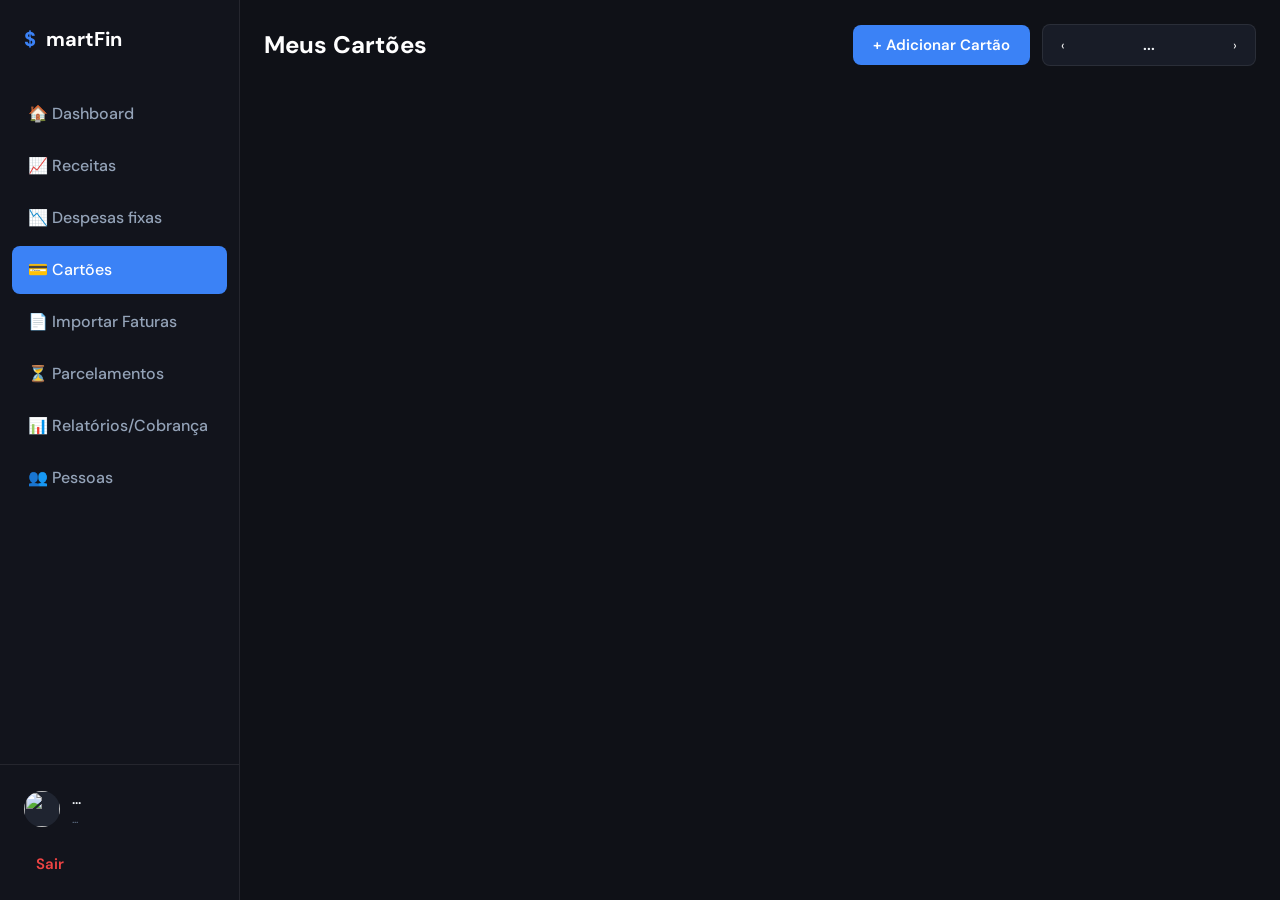
==== cartoes.html @ 21380785 "feat: sistema SmartFinanças v1.0 - deploy inicial" ====
<!DOCTYPE html>
<html lang="pt-BR">
<head>
    <meta charset="UTF-8">
    <meta name="viewport" content="width=device-width, initial-scale=1.0">
    <title>Cartões | Finanças Pessoais</title>
    <link rel="stylesheet" href="css/style.css">
</head>
<body>
    <div class="app-container">
        <!-- Sidebar -->
        <aside class="sidebar" id="sidebar">
            <div class="sidebar-logo"><span style="color:var(--primary)">$</span>martFin</div>
            <nav class="sidebar-nav">
                <a href="dashboard.html" class="nav-item">🏠 Dashboard</a>
                <a href="receitas.html" class="nav-item">📈 Receitas</a>
                <a href="despesas.html" class="nav-item">📉 Despesas fixas</a>
                <a href="cartoes.html" class="nav-item active">💳 Cartões</a>
                <a href="faturas.html" class="nav-item">📄 Importar Faturas</a>
                <a href="parcelamentos.html" class="nav-item">⏳ Parcelamentos</a>
                <a href="relatorios.html" class="nav-item">📊 Relatórios/Cobrança</a>
                <a href="pessoas.html" class="nav-item">👥 Pessoas</a>
            </nav>
            <div class="sidebar-footer">
                <div class="user-profile">
                    <img id="userPhoto" src="" class="user-avatar" alt="">
                    <div class="user-info">
                        <div class="user-name" id="userName">...</div>
                        <div class="user-email" id="userEmail">...</div>
                    </div>
                </div>
                <button class="btn btn-logout" onclick="logout()">Sair</button>
            </div>
        </aside>
        
        <div id="sidebarOverlay"></div>

        <!-- Main Content -->
        <main class="main-content">
            <header class="page-header">
                <div class="page-title">
                    <button id="hamburger" class="btn btn-ghost">☰</button>
                    <h1>Meus Cartões</h1>
                </div>
                <div style="display:flex; gap:12px; align-items:center;">
                    <button class="btn btn-primary" onclick="abrirNovoCartao()">+ Adicionar Cartão</button>
                    <div class="month-selector">
                        <button class="month-nav" id="prevMonth">‹</button>
                        <span id="monthDisplay">...</span>
                        <button class="month-nav" id="nextMonth">›</button>
                    </div>
                </div>
            </header>

            <div class="stats-grid" id="containerCartoes">
                <!-- JS popula aqui -->
            </div>

            <!-- Modal Editar Cartão -->
            <div class="modal-wrapper" id="modalEditarCartao">
                <div class="modal-overlay"></div>
                <div class="modal-box">
                    <form id="formEditarCartao">
                        <input type="hidden" id="edit-cartao-id">
                        <div class="modal-header">
                            <h3 class="modal-title" id="modalCartaoTitulo">Editar Detalhes do Cartão</h3>
                        </div>
                        <div class="modal-body">
                            <div class="fl-group">
                                <input type="text" id="edit-cartao-nome" required>
                                <label>Nome do Cartão</label>
                            </div>
                            <div style="display:grid; grid-template-columns: 1fr 1fr; gap:16px;">
                                <div class="fl-group">
                                    <input type="number" id="edit-cartao-fechamento" min="1" max="31" required>
                                    <label>Dia Fechamento</label>
                                </div>
                                <div class="fl-group">
                                    <input type="number" id="edit-cartao-vencimento" min="1" max="31" required>
                                    <label>Dia Vencimento</label>
                                </div>
                            </div>
                            <div class="fl-group">
                                <input type="text" id="edit-cartao-limite" placeholder="0,00">
                                <label>Limite Total (R$)</label>
                            </div>
                            <div class="fl-group">
                                <input type="color" id="edit-cartao-cor" style="height:50px; padding:4px">
                                <label>Cor de Identificação</label>
                            </div>
                        </div>
                        <div class="modal-footer">
                            <button type="button" class="btn btn-ghost" onclick="fecharModal('modalEditarCartao')">Cancelar</button>
                            <button type="submit" class="btn btn-primary">Salvar Alterações</button>
                        </div>
                    </form>
                </div>
            </div>
        </main>
    </div>

    <!-- UI Components -->
    <div id="loadingOverlay"><div class="spinner"></div></div>
    <div id="toastContainer"></div>

    <!-- Firebase SDK Compat -->
    <script src="https://www.gstatic.com/firebasejs/9.22.0/firebase-app-compat.js"></script>
    <script src="https://www.gstatic.com/firebasejs/9.22.0/firebase-auth-compat.js"></script>
    <script src="https://www.gstatic.com/firebasejs/9.22.0/firebase-firestore-compat.js"></script>
    <script src="https://www.gstatic.com/firebasejs/9.22.0/firebase-analytics-compat.js"></script>

    <!-- App Scripts -->
    <script src="js/firebase-config.js"></script>
    <script src="js/auth.js"></script>
    <script src="js/app.js"></script>

    <script>
        verificarAuth(async (user) => {
            inicializarAvatar(user);
            inicializarSeletorMes(mes => carregarCartoes(mes));
            
            document.getElementById('formEditarCartao').addEventListener('submit', salvarCartao);

            await carregarCartoes(mesSelecionado);
        });

        async function carregarCartoes(mes) {
            mostrarLoading(true);
            const container = document.getElementById('containerCartoes');
            
            try {
                // 1. Buscar cartões
                const snapCartoes = await colecaoUsuario('cartoes').orderBy('nome').get();
                
                // 2. Buscar faturas do mês selecionado
                const snapFaturas = await colecaoUsuario('faturas').where('mes', '==', mes).get();
                const faturas = Object.fromEntries(
                    snapFaturas.docs.map(d => [d.data().cartao_id, d.data()])
                );

                container.innerHTML = '';

                if (snapCartoes.empty) {
                    container.innerHTML = '<p class="empty-state">Nenhum cartão cadastrado. Recarregue para inicializar os padrões.</p>';
                    return;
                }

                snapCartoes.forEach(doc => {
                    const c = doc.data();
                    const f = faturas[doc.id] || { total: 0, status: 'aberta' };
                    const pctLimite = c.limite > 0 ? (f.total / c.limite) * 100 : 0;

                    container.innerHTML += `
                        <div class="card" style="border-left: 6px solid ${c.cor}">
                            <div class="flex-between mb-4">
                                <h3 style="color:${c.cor}">${c.nome}</h3>
                                <button class="btn btn-sm btn-ghost" onclick="abrirEdicaoCartao('${doc.id}', ${JSON.stringify(c).replace(/"/g, '&quot;')})">✎ Editar</button>
                            </div>
                            <div class="stat-label">Fatura ${formatarMes(mes)}</div>
                            <div class="stat-value valor-negativo mb-4">${formatarMoeda(f.total)}</div>
                            
                            <div class="row-mid flex-between small text-muted mb-2">
                                <span>Fechamento: dia ${c.dia_fechamento}</span>
                                <span>Vencimento: dia ${c.dia_vencimento}</span>
                            </div>

                            ${c.limite > 0 ? `
                                <div class="progresso-container" style="height:4px; margin-bottom:8px">
                                    <div class="barra-progresso" style="width:${Math.min(pctLimite, 100)}%; background:${pctLimite > 90 ? 'var(--danger)' : 'var(--primary)'}"></div>
                                </div>
                                <div class="flex-between small text-muted">
                                    <span>Limite usado: ${pctLimite.toFixed(1)}%</span>
                                    <span>Total: ${formatarMoeda(c.limite)}</span>
                                </div>
                            ` : `
                                <div class="small text-muted" style="text-align:center; padding-top:8px">Limite não definido</div>
                            `}
                        </div>
                    `;
                });

            } catch (err) {
                console.error('[Cartões] Erro:', err);
                mostrarToast('Erro ao carregar cartões.', 'erro');
            } finally {
                mostrarLoading(false);
            }
        }

        function abrirNovoCartao() {
            document.getElementById('edit-cartao-id').value = '';
            document.getElementById('edit-cartao-nome').value = '';
            document.getElementById('edit-cartao-fechamento').value = '1';
            document.getElementById('edit-cartao-vencimento').value = '10';
            document.getElementById('edit-cartao-limite').value = '0';
            document.getElementById('edit-cartao-cor').value = '#3b82f6';
            
            document.getElementById('modalCartaoTitulo').textContent = 'Novo Cartão de Crédito';
            abrirModal('modalEditarCartao');
            inicializarFloatLabels();
        }

        function abrirEdicaoCartao(id, dados) {
            document.getElementById('edit-cartao-id').value = id;
            document.getElementById('edit-cartao-nome').value = dados.nome;
            document.getElementById('edit-cartao-fechamento').value = dados.dia_fechamento;
            document.getElementById('edit-cartao-vencimento').value = dados.dia_vencimento;
            document.getElementById('edit-cartao-limite').value = dados.limite || 0;
            document.getElementById('edit-cartao-cor').value = dados.cor || '#3b82f6';
            
            document.getElementById('modalCartaoTitulo').textContent = 'Editar Detalhes do Cartão';
            abrirModal('modalEditarCartao');
            inicializarFloatLabels(); // Re-sincroniza labels
        }

        async function salvarCartao(e) {
            e.preventDefault();
            const id = document.getElementById('edit-cartao-id').value;
            const nome = document.getElementById('edit-cartao-nome').value.trim();
            const fech = parseInt(document.getElementById('edit-cartao-fechamento').value);
            const venc = parseInt(document.getElementById('edit-cartao-vencimento').value);
            const limite = parseFloat(document.getElementById('edit-cartao-limite').value.toString().replace(',', '.')) || 0;
            const cor = document.getElementById('edit-cartao-cor').value;

            if (!nome) {
                mostrarToast('O nome do cartão é obrigatório.', 'aviso');
                return;
            }

            mostrarLoading(true);
            try {
                const dados = {
                    nome,
                    dia_fechamento: fech,
                    dia_vencimento: venc,
                    limite,
                    cor,
                    atualizado_em: firebase.firestore.FieldValue.serverTimestamp()
                };

                if (id) {
                    await colecaoUsuario('cartoes').doc(id).update(dados);
                    mostrarToast('Cartão atualizado!', 'sucesso');
                } else {
                    dados.criado_em = firebase.firestore.FieldValue.serverTimestamp();
                    await colecaoUsuario('cartoes').add(dados);
                    mostrarToast('Novo cartão adicionado!', 'sucesso');
                }
                
                fecharModal('modalEditarCartao');
                await carregarCartoes(mesSelecionado);
            } catch (err) {
                console.error('[Cartões] Erro ao salvar:', err);
                mostrarToast('Erro ao salvar no Firestore.', 'erro');
            } finally {
                mostrarLoading(false);
            }
        }
    </script>
</body>
</html>
---- css/style.css ----
/* ============================================================
   SISTEMA DE DESIGN — FINANÇAS PESSOAIS
   Baseado em: Dark Mode elegante, DM Sans e DM Mono
   ============================================================ */

@import url('https://fonts.googleapis.com/css2?family=DM+Mono:wght@400;500&family=DM+Sans:wght@400;500;700&display=swap');

:root {
    /* Paleta de Cores */
    --bg-base: #0f1117;
    --bg-card: #181c27;
    --bg-sidebar: #12141c;
    --bg-input: #1f2430;
    
    --primary: #3b82f6;
    --primary-hover: #2563eb;
    --secondary: #64748b;
    
    --success: #22c55e;
    --danger: #ef4444;
    --warning: #f59e0b;
    --info: #3b82f6;
    
    --white: #ffffff;
    --text-primary: #f1f5f9;
    --text-secondary: #94a3b8;
    --text-muted: #64748b;
    
    --border: rgba(255, 255, 255, 0.08);
    --radius-lg: 12px;
    --radius-md: 8px;
    --shadow: 0 4px 6px -1px rgba(0, 0, 0, 0.1), 0 2px 4px -1px rgba(0, 0, 0, 0.06);
    
    /* Tipografia */
    --font-ui: 'DM Sans', sans-serif;
    --font-mono: 'DM Mono', monospace;
}

/* Reset & Base */
* {
    margin: 0;
    padding: 0;
    box-sizing: border-box;
}

body {
    font-family: var(--font-ui);
    background-color: var(--bg-base);
    color: var(--text-primary);
    line-height: 1.5;
    -webkit-font-smoothing: antialiased;
    overflow-x: hidden;
}

a { text-decoration: none; color: inherit; }
button { font-family: inherit; cursor: pointer; border: none; background: none; }
input, select, textarea { font-family: inherit; outline: none; }

/* Scrollbar */
::-webkit-scrollbar { width: 6px; height: 6px; }
::-webkit-scrollbar-track { background: var(--bg-base); }
::-webkit-scrollbar-thumb { background: var(--border); border-radius: 10px; }
::-webkit-scrollbar-thumb:hover { background: var(--text-muted); }

/* Layout Estrutural */
.app-container {
    display: flex;
    min-height: 100vh;
}

/* Sidebar */
.sidebar {
    width: 240px;
    background-color: var(--bg-sidebar);
    border-right: 1px solid var(--border);
    display: flex;
    flex-direction: column;
    position: fixed;
    height: 100vh;
    z-index: 1000;
    transition: transform 0.3s ease;
}

.sidebar-logo {
    padding: 24px;
    font-size: 1.25rem;
    font-weight: 700;
    color: var(--white);
    display: flex;
    align-items: center;
    gap: 10px;
}

.sidebar-nav {
    flex: 1;
    padding: 12px;
}

.nav-item {
    display: flex;
    align-items: center;
    gap: 12px;
    padding: 12px 16px;
    color: var(--text-secondary);
    border-radius: var(--radius-md);
    margin-bottom: 4px;
    transition: all 0.2s;
    font-weight: 500;
}

.nav-item:hover {
    background-color: rgba(255, 255, 255, 0.05);
    color: var(--white);
}

.nav-item.active {
    background-color: var(--primary);
    color: var(--white);
}

.sidebar-footer {
    padding: 16px;
    border-top: 1px solid var(--border);
}

.user-profile {
    display: flex;
    align-items: center;
    gap: 12px;
    padding: 8px;
    border-radius: var(--radius-md);
}

.user-avatar {
    width: 36px;
    height: 36px;
    border-radius: 50%;
    background-color: var(--bg-input);
    object-fit: cover;
}

.user-info {
    flex: 1;
    overflow: hidden;
}

.user-name {
    font-size: 0.875rem;
    font-weight: 600;
    white-space: nowrap;
    overflow: hidden;
    text-overflow: ellipsis;
}

.user-email {
    font-size: 0.75rem;
    color: var(--text-muted);
}

.btn-logout {
    color: var(--danger);
    font-size: 0.75rem;
    margin-top: 8px;
    display: flex;
    align-items: center;
    gap: 4px;
    padding: 4px 8px;
}

/* Main Content */
.main-content {
    flex: 1;
    margin-left: 240px;
    padding: 24px;
    max-width: 1200px;
    width: 100%;
}

header.page-header {
    display: flex;
    justify-content: space-between;
    align-items: center;
    margin-bottom: 32px;
}

.page-title h1 {
    font-size: 1.5rem;
    font-weight: 700;
    color: var(--white);
}

/* Month Selector */
.month-selector {
    display: flex;
    align-items: center;
    background-color: var(--bg-card);
    border-radius: var(--radius-md);
    padding: 4px;
    border: 1px solid var(--border);
}

.month-nav {
    width: 32px;
    height: 32px;
    display: flex;
    align-items: center;
    justify-content: center;
    color: var(--white);
    border-radius: 6px;
    transition: background 0.2s;
}

.month-nav:hover { background-color: rgba(255, 255, 255, 0.05); }

#monthDisplay {
    padding: 0 16px;
    font-weight: 600;
    min-width: 140px;
    text-align: center;
}

/* Dashboard Cards */
.stats-grid {
    display: grid;
    grid-template-columns: repeat(auto-fit, minmax(280px, 1fr));
    gap: 20px;
    margin-bottom: 32px;
}

.card {
    background-color: var(--bg-card);
    border-radius: var(--radius-lg);
    padding: 24px;
    border: 1px solid var(--border);
    transition: transform 0.2s, background-color 0.2s;
}

.stat-label {
    font-size: 0.875rem;
    color: var(--text-secondary);
    margin-bottom: 8px;
}

.stat-value {
    font-size: 1.75rem;
    font-weight: 700;
    font-family: var(--font-mono);
}

.valor-positivo { color: var(--success); }
.valor-negativo { color: var(--danger); }
.valor-neutro { color: var(--white); }

/* Buttons */
.btn {
    display: inline-flex;
    align-items: center;
    justify-content: center;
    gap: 8px;
    padding: 10px 20px;
    border-radius: var(--radius-md);
    font-weight: 600;
    transition: all 0.2s;
    font-size: 0.9375rem;
}

.btn-primary { background-color: var(--primary); color: var(--white); }
.btn-primary:hover { background-color: var(--primary-hover); }

.btn-danger { background-color: var(--danger); color: var(--white); }
.btn-danger:hover { opacity: 0.9; }

.btn-ghost { color: var(--text-secondary); }
.btn-ghost:hover { background-color: rgba(255, 255, 255, 0.05); color: var(--white); }

.btn-outline { border: 1px solid var(--border); color: var(--white); }
.btn-outline:hover { background-color: rgba(255, 255, 255, 0.05); }

.btn-sm { padding: 6px 12px; font-size: 0.8125rem; }

/* FAB */
.fab {
    position: fixed;
    bottom: 32px;
    right: 32px;
    width: 56px;
    height: 56px;
    border-radius: 50%;
    background-color: var(--primary);
    color: var(--white);
    box-shadow: 0 4px 12px rgba(59, 130, 246, 0.4);
    display: flex;
    align-items: center;
    justify-content: center;
    font-size: 24px;
    z-index: 900;
    border: none;
    transition: transform 0.2s;
}

.fab:hover { transform: scale(1.1); }

/* Forms & Float Labels */
.form-group { margin-bottom: 20px; }

.fl-group {
    position: relative;
    margin-bottom: 20px;
}

.fl-group label {
    position: absolute;
    top: 14px;
    left: 16px;
    color: var(--text-muted);
    font-size: 1rem;
    transition: all 0.2s ease;
    pointer-events: none;
}

.fl-group input, .fl-group select, .fl-group textarea {
    width: 100%;
    padding: 14px 16px;
    background-color: var(--bg-input);
    border: 1px solid var(--border);
    border-radius: var(--radius-md);
    color: var(--text-primary);
    font-size: 1rem;
}

.fl-group label.floating {
    top: -10px;
    left: 12px;
    font-size: 0.75rem;
    font-weight: 700;
    background-color: var(--bg-card);
    padding: 0 6px;
    color: var(--primary);
}

.form-control {
    width: 100%;
    padding: 10px 14px;
    background-color: var(--bg-input);
    border: 1px solid var(--border);
    border-radius: var(--radius-md);
    color: var(--text-primary);
}

/* Modals */
.modal-wrapper {
    position: fixed;
    top: 0;
    left: 0;
    width: 100%;
    height: 100%;
    display: none;
    align-items: center;
    justify-content: center;
    z-index: 2000;
    padding: 20px;
}

.modal-open { display: flex; }

.modal-overlay {
    position: absolute;
    width: 100%;
    height: 100%;
    background-color: rgba(0, 0, 0, 0.75);
    backdrop-filter: blur(4px);
}

.modal-box {
    position: relative;
    background-color: var(--bg-card);
    width: 100%;
    max-width: 500px;
    border-radius: var(--radius-lg);
    box-shadow: var(--shadow);
    display: flex;
    flex-direction: column;
    max-height: 90vh;
}

.modal-sm { max-width: 400px; }
.modal-lg { max-width: 800px; }

.modal-header {
    padding: 20px;
    border-bottom: 1px solid var(--border);
}

.modal-body {
    padding: 20px;
    overflow-y: auto;
}

.modal-footer {
    padding: 20px;
    border-top: 1px solid var(--border);
    display: flex;
    justify-content: flex-end;
    gap: 12px;
}

/* Tables */
.table-wrap { overflow-x: auto; }

.table {
    width: 100%;
    border-collapse: collapse;
}

.table th {
    text-align: left;
    padding: 12px 16px;
    font-size: 0.75rem;
    text-transform: uppercase;
    color: var(--text-muted);
    border-bottom: 1px solid var(--border);
}

.table td {
    padding: 16px;
    border-bottom: 1px solid var(--border);
}

.table tr:hover { background-color: rgba(255, 255, 255, 0.02); }

.mono { font-family: var(--font-mono); font-weight: 500; }

/* Badges */
.badge {
    display: inline-block;
    padding: 2px 8px;
    border-radius: 4px;
    font-size: 0.75rem;
    font-weight: 600;
    color: white;
}

.badge-success { background-color: var(--success); }
.badge-danger { background-color: var(--danger); }
.badge-warning { background-color: var(--warning); color: #000; }
.badge-info { background-color: var(--info); }

/* Toasts */
#toastContainer {
    position: fixed;
    bottom: 24px;
    right: 24px;
    z-index: 3000;
    display: flex;
    flex-direction: column;
    gap: 12px;
}

.toast {
    background-color: var(--bg-card);
    color: var(--text-primary);
    padding: 12px 16px;
    border-radius: var(--radius-md);
    border: 1px solid var(--border);
    display: flex;
    align-items: center;
    gap: 12px;
    min-width: 280px;
    box-shadow: var(--shadow);
    transform: translateX(120%);
    transition: transform 0.3s cubic-bezier(0.68, -0.55, 0.265, 1.55);
}

.toast-visible { transform: translateX(0); }

.toast-suceso { border-left: 4px solid var(--success); }
.toast-erro { border-left: 4px solid var(--danger); }
.toast-aviso { border-left: 4px solid var(--warning); }

.toast-icon { font-size: 1.25rem; }
.toast-msg { flex: 1; font-size: 0.875rem; }
.toast-close { color: var(--text-muted); padding: 4px; }

/* Loading */
#loadingOverlay {
    position: fixed;
    top: 0;
    left: 0;
    width: 100%;
    height: 100%;
    background-color: rgba(15, 17, 23, 0.8);
    backdrop-filter: blur(4px);
    display: none;
    align-items: center;
    justify-content: center;
    z-index: 9999;
}

.spinner {
    width: 40px;
    height: 40px;
    border: 3px solid rgba(59, 130, 246, 0.2);
    border-top-color: var(--primary);
    border-radius: 50%;
    animation: spin 0.8s linear infinite;
}

@keyframes spin { to { transform: rotate(360deg); } }

/* PDF Import Specifics */
.drop-zone {
    border: 2px dashed var(--border);
    border-radius: var(--radius-lg);
    padding: 40px;
    text-align: center;
    cursor: pointer;
    transition: all 0.2s;
    background-color: rgba(255, 255, 255, 0.02);
}

.drop-zone:hover, .drop-zone.dragover {
    border-color: var(--primary);
    background-color: rgba(59, 130, 246, 0.05);
}

.progresso-container {
    margin-top: 20px;
    background-color: var(--bg-input);
    border-radius: 10px;
    height: 8px;
    overflow: hidden;
}

.barra-progresso {
    height: 100%;
    background-color: var(--primary);
    width: 0%;
    transition: width 0.3s;
}

.revisao-header {
    display: flex;
    justify-content: space-between;
    align-items: center;
    margin-bottom: 20px;
}

/* Gráfico */
.chart-container {
    background-color: var(--bg-card);
    border-radius: var(--radius-lg);
    padding: 24px;
    margin-bottom: 32px;
    border: 1px solid var(--border);
}

canvas { width: 100% !important; height: auto !important; }

/* Login Page */
.login-container {
    display: flex;
    align-items: center;
    justify-content: center;
    height: 100vh;
    padding: 20px;
}

.login-card {
    background-color: var(--bg-card);
    padding: 40px;
    border-radius: 20px;
    text-align: center;
    max-width: 400px;
    width: 100%;
    border: 1px solid var(--border);
}

.login-logo {
    font-size: 2.5rem;
    font-weight: 800;
    margin-bottom: 12px;
}

.login-desc {
    color: var(--text-secondary);
    margin-bottom: 40px;
}

.btn-google {
    background-color: white;
    color: #000;
    width: 100%;
    padding: 14px;
    border-radius: var(--radius-md);
    font-weight: 600;
    display: flex;
    align-items: center;
    justify-content: center;
    gap: 12px;
}

/* Mobile responsive */
#hamburger { display: none; }
#sidebarOverlay { display: none; }

@media (max-width: 768px) {
    .sidebar { transform: translateX(-100%); }
    .sidebar-open { transform: translateX(0); }
    
    .main-content { margin-left: 0; padding: 16px; }
    
    #hamburger {
        display: block;
        font-size: 1.5rem;
        color: var(--white);
    }
    
    #sidebarOverlay {
        display: block;
        position: fixed;
        top: 0; left: 0; width: 100%; height: 100%;
        background: rgba(0,0,0,0.5);
        z-index: 998;
        opacity: 0;
        visibility: hidden;
        transition: 0.3s;
    }
    
    #sidebarOverlay.visible { opacity: 1; visibility: visible; }
    
    .stats-grid { grid-template-columns: 1fr; }
    
    .page-header { flex-direction: column; align-items: flex-start; gap: 16px; }
    .month-selector { width: 100%; justify-content: space-between; }
}

/* Custom Utilities */
.text-muted { color: var(--text-muted); }
.small { font-size: 0.75rem; }
.mb-0 { margin-bottom: 0; }
.mt-4 { margin-top: 1rem; }
.flex-between { display: flex; justify-content: space-between; align-items: center; }
.empty-state { text-align: center; padding: 40px; color: var(--text-muted); }
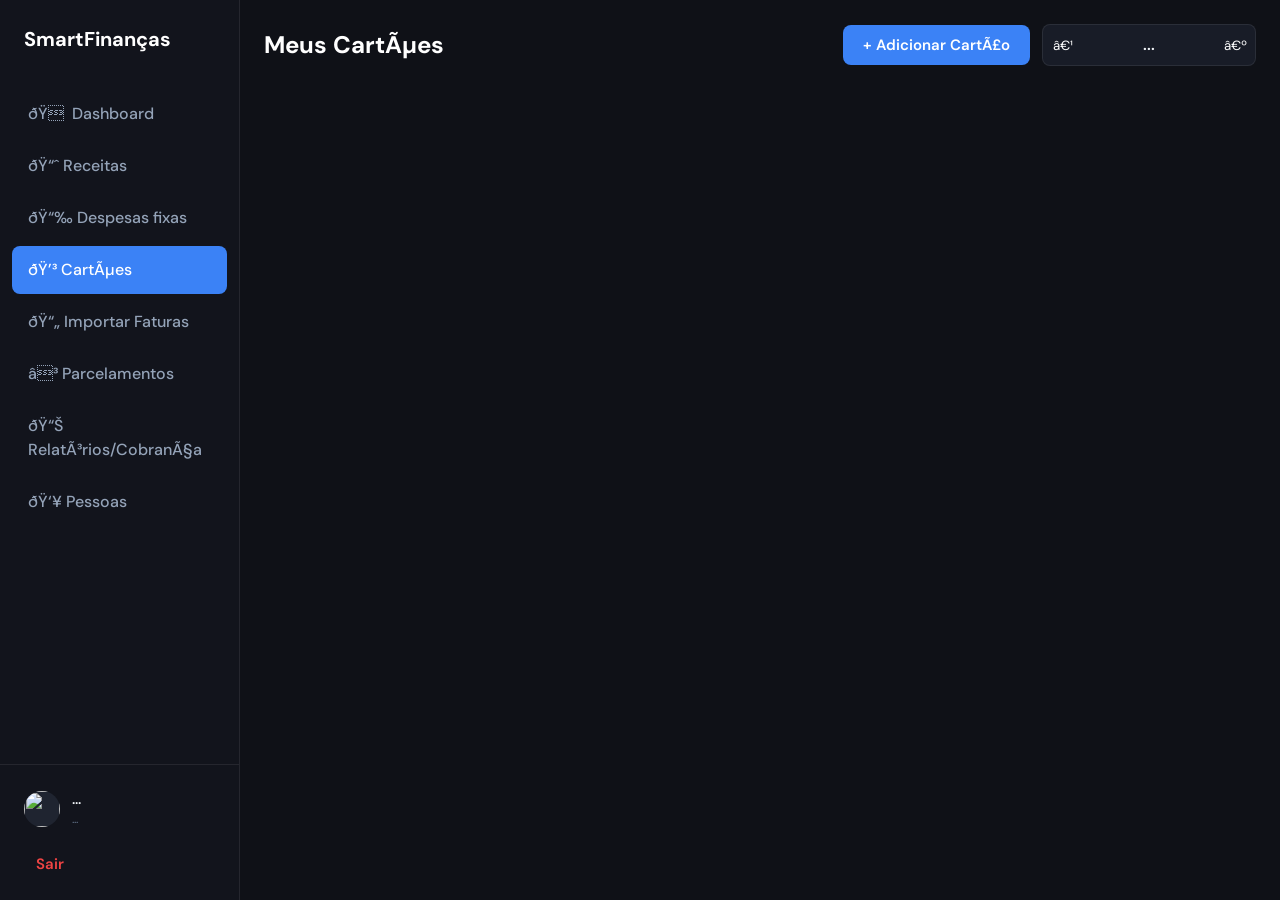
==== commit f4eb8c32: "feat: renomear app para SmartFinanças + corrigir inicialização de cartões" ====
--- a/cartoes.html
+++ b/cartoes.html
@@ -1,25 +1,25 @@
-<!DOCTYPE html>
+﻿<!DOCTYPE html>
 <html lang="pt-BR">
 <head>
     <meta charset="UTF-8">
     <meta name="viewport" content="width=device-width, initial-scale=1.0">
-    <title>Cartões | Finanças Pessoais</title>
+    <title>CartÃµes | FinanÃ§as Pessoais</title>
     <link rel="stylesheet" href="css/style.css">
 </head>
 <body>
     <div class="app-container">
         <!-- Sidebar -->
         <aside class="sidebar" id="sidebar">
-            <div class="sidebar-logo"><span style="color:var(--primary)">$</span>martFin</div>
+            <div class="sidebar-logo">SmartFinanças</div>
             <nav class="sidebar-nav">
-                <a href="dashboard.html" class="nav-item">🏠 Dashboard</a>
-                <a href="receitas.html" class="nav-item">📈 Receitas</a>
-                <a href="despesas.html" class="nav-item">📉 Despesas fixas</a>
-                <a href="cartoes.html" class="nav-item active">💳 Cartões</a>
-                <a href="faturas.html" class="nav-item">📄 Importar Faturas</a>
-                <a href="parcelamentos.html" class="nav-item">⏳ Parcelamentos</a>
-                <a href="relatorios.html" class="nav-item">📊 Relatórios/Cobrança</a>
-                <a href="pessoas.html" class="nav-item">👥 Pessoas</a>
+                <a href="dashboard.html" class="nav-item">ðŸ  Dashboard</a>
+                <a href="receitas.html" class="nav-item">ðŸ“ˆ Receitas</a>
+                <a href="despesas.html" class="nav-item">ðŸ“‰ Despesas fixas</a>
+                <a href="cartoes.html" class="nav-item active">ðŸ’³ CartÃµes</a>
+                <a href="faturas.html" class="nav-item">ðŸ“„ Importar Faturas</a>
+                <a href="parcelamentos.html" class="nav-item">â³ Parcelamentos</a>
+                <a href="relatorios.html" class="nav-item">ðŸ“Š RelatÃ³rios/CobranÃ§a</a>
+                <a href="pessoas.html" class="nav-item">ðŸ‘¥ Pessoas</a>
             </nav>
             <div class="sidebar-footer">
                 <div class="user-profile">
@@ -39,15 +39,15 @@
         <main class="main-content">
             <header class="page-header">
                 <div class="page-title">
-                    <button id="hamburger" class="btn btn-ghost">☰</button>
-                    <h1>Meus Cartões</h1>
+                    <button id="hamburger" class="btn btn-ghost">â˜°</button>
+                    <h1>Meus CartÃµes</h1>
                 </div>
                 <div style="display:flex; gap:12px; align-items:center;">
-                    <button class="btn btn-primary" onclick="abrirNovoCartao()">+ Adicionar Cartão</button>
+                    <button class="btn btn-primary" onclick="abrirNovoCartao()">+ Adicionar CartÃ£o</button>
                     <div class="month-selector">
-                        <button class="month-nav" id="prevMonth">‹</button>
+                        <button class="month-nav" id="prevMonth">â€¹</button>
                         <span id="monthDisplay">...</span>
-                        <button class="month-nav" id="nextMonth">›</button>
+                        <button class="month-nav" id="nextMonth">â€º</button>
                     </div>
                 </div>
             </header>
@@ -56,19 +56,19 @@
                 <!-- JS popula aqui -->
             </div>
 
-            <!-- Modal Editar Cartão -->
+            <!-- Modal Editar CartÃ£o -->
             <div class="modal-wrapper" id="modalEditarCartao">
                 <div class="modal-overlay"></div>
                 <div class="modal-box">
                     <form id="formEditarCartao">
                         <input type="hidden" id="edit-cartao-id">
                         <div class="modal-header">
-                            <h3 class="modal-title" id="modalCartaoTitulo">Editar Detalhes do Cartão</h3>
+                            <h3 class="modal-title" id="modalCartaoTitulo">Editar Detalhes do CartÃ£o</h3>
                         </div>
                         <div class="modal-body">
                             <div class="fl-group">
                                 <input type="text" id="edit-cartao-nome" required>
-                                <label>Nome do Cartão</label>
+                                <label>Nome do CartÃ£o</label>
                             </div>
                             <div style="display:grid; grid-template-columns: 1fr 1fr; gap:16px;">
                                 <div class="fl-group">
@@ -86,12 +86,12 @@
                             </div>
                             <div class="fl-group">
                                 <input type="color" id="edit-cartao-cor" style="height:50px; padding:4px">
-                                <label>Cor de Identificação</label>
+                                <label>Cor de IdentificaÃ§Ã£o</label>
                             </div>
                         </div>
                         <div class="modal-footer">
                             <button type="button" class="btn btn-ghost" onclick="fecharModal('modalEditarCartao')">Cancelar</button>
-                            <button type="submit" class="btn btn-primary">Salvar Alterações</button>
+                            <button type="submit" class="btn btn-primary">Salvar AlteraÃ§Ãµes</button>
                         </div>
                     </form>
                 </div>
@@ -129,10 +129,10 @@
             const container = document.getElementById('containerCartoes');
             
             try {
-                // 1. Buscar cartões
+                // 1. Buscar cartÃµes
                 const snapCartoes = await colecaoUsuario('cartoes').orderBy('nome').get();
                 
-                // 2. Buscar faturas do mês selecionado
+                // 2. Buscar faturas do mÃªs selecionado
                 const snapFaturas = await colecaoUsuario('faturas').where('mes', '==', mes).get();
                 const faturas = Object.fromEntries(
                     snapFaturas.docs.map(d => [d.data().cartao_id, d.data()])
@@ -141,7 +141,7 @@
                 container.innerHTML = '';
 
                 if (snapCartoes.empty) {
-                    container.innerHTML = '<p class="empty-state">Nenhum cartão cadastrado. Recarregue para inicializar os padrões.</p>';
+                    container.innerHTML = '<p class="empty-state">Nenhum cartÃ£o cadastrado. Recarregue para inicializar os padrÃµes.</p>';
                     return;
                 }
 
@@ -154,7 +154,7 @@
                         <div class="card" style="border-left: 6px solid ${c.cor}">
                             <div class="flex-between mb-4">
                                 <h3 style="color:${c.cor}">${c.nome}</h3>
-                                <button class="btn btn-sm btn-ghost" onclick="abrirEdicaoCartao('${doc.id}', ${JSON.stringify(c).replace(/"/g, '&quot;')})">✎ Editar</button>
+                                <button class="btn btn-sm btn-ghost" onclick="abrirEdicaoCartao('${doc.id}', ${JSON.stringify(c).replace(/"/g, '&quot;')})">âœŽ Editar</button>
                             </div>
                             <div class="stat-label">Fatura ${formatarMes(mes)}</div>
                             <div class="stat-value valor-negativo mb-4">${formatarMoeda(f.total)}</div>
@@ -173,15 +173,15 @@
                                     <span>Total: ${formatarMoeda(c.limite)}</span>
                                 </div>
                             ` : `
-                                <div class="small text-muted" style="text-align:center; padding-top:8px">Limite não definido</div>
+                                <div class="small text-muted" style="text-align:center; padding-top:8px">Limite nÃ£o definido</div>
                             `}
                         </div>
                     `;
                 });
 
             } catch (err) {
-                console.error('[Cartões] Erro:', err);
-                mostrarToast('Erro ao carregar cartões.', 'erro');
+                console.error('[CartÃµes] Erro:', err);
+                mostrarToast('Erro ao carregar cartÃµes.', 'erro');
             } finally {
                 mostrarLoading(false);
             }
@@ -195,7 +195,7 @@
             document.getElementById('edit-cartao-limite').value = '0';
             document.getElementById('edit-cartao-cor').value = '#3b82f6';
             
-            document.getElementById('modalCartaoTitulo').textContent = 'Novo Cartão de Crédito';
+            document.getElementById('modalCartaoTitulo').textContent = 'Novo CartÃ£o de CrÃ©dito';
             abrirModal('modalEditarCartao');
             inicializarFloatLabels();
         }
@@ -208,7 +208,7 @@
             document.getElementById('edit-cartao-limite').value = dados.limite || 0;
             document.getElementById('edit-cartao-cor').value = dados.cor || '#3b82f6';
             
-            document.getElementById('modalCartaoTitulo').textContent = 'Editar Detalhes do Cartão';
+            document.getElementById('modalCartaoTitulo').textContent = 'Editar Detalhes do CartÃ£o';
             abrirModal('modalEditarCartao');
             inicializarFloatLabels(); // Re-sincroniza labels
         }
@@ -223,7 +223,7 @@
             const cor = document.getElementById('edit-cartao-cor').value;
 
             if (!nome) {
-                mostrarToast('O nome do cartão é obrigatório.', 'aviso');
+                mostrarToast('O nome do cartÃ£o Ã© obrigatÃ³rio.', 'aviso');
                 return;
             }
 
@@ -240,17 +240,17 @@
 
                 if (id) {
                     await colecaoUsuario('cartoes').doc(id).update(dados);
-                    mostrarToast('Cartão atualizado!', 'sucesso');
+                    mostrarToast('CartÃ£o atualizado!', 'sucesso');
                 } else {
                     dados.criado_em = firebase.firestore.FieldValue.serverTimestamp();
                     await colecaoUsuario('cartoes').add(dados);
-                    mostrarToast('Novo cartão adicionado!', 'sucesso');
+                    mostrarToast('Novo cartÃ£o adicionado!', 'sucesso');
                 }
                 
                 fecharModal('modalEditarCartao');
                 await carregarCartoes(mesSelecionado);
             } catch (err) {
-                console.error('[Cartões] Erro ao salvar:', err);
+                console.error('[CartÃµes] Erro ao salvar:', err);
                 mostrarToast('Erro ao salvar no Firestore.', 'erro');
             } finally {
                 mostrarLoading(false);
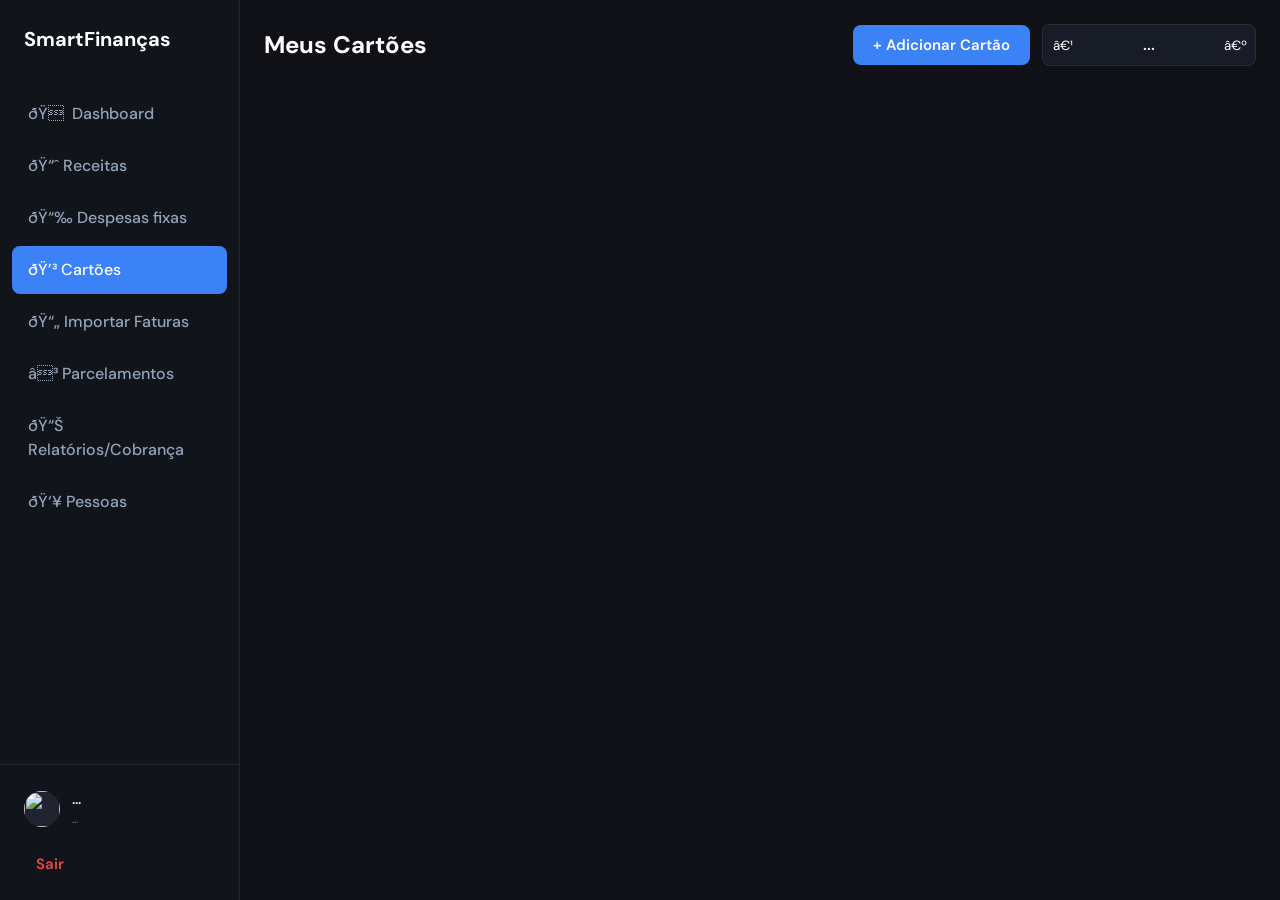
==== commit 8de113d8: "style: tela de login profissional e correção global de encoding UTF-8" ====
--- a/cartoes.html
+++ b/cartoes.html
@@ -3,7 +3,7 @@
 <head>
     <meta charset="UTF-8">
     <meta name="viewport" content="width=device-width, initial-scale=1.0">
-    <title>CartÃµes | FinanÃ§as Pessoais</title>
+    <title>Cartões | Finanças Pessoais</title>
     <link rel="stylesheet" href="css/style.css">
 </head>
 <body>
@@ -15,10 +15,10 @@
                 <a href="dashboard.html" class="nav-item">ðŸ  Dashboard</a>
                 <a href="receitas.html" class="nav-item">ðŸ“ˆ Receitas</a>
                 <a href="despesas.html" class="nav-item">ðŸ“‰ Despesas fixas</a>
-                <a href="cartoes.html" class="nav-item active">ðŸ’³ CartÃµes</a>
+                <a href="cartoes.html" class="nav-item active">ðŸ’³ Cartões</a>
                 <a href="faturas.html" class="nav-item">ðŸ“„ Importar Faturas</a>
                 <a href="parcelamentos.html" class="nav-item">â³ Parcelamentos</a>
-                <a href="relatorios.html" class="nav-item">ðŸ“Š RelatÃ³rios/CobranÃ§a</a>
+                <a href="relatorios.html" class="nav-item">ðŸ“Š Relatórios/Cobrança</a>
                 <a href="pessoas.html" class="nav-item">ðŸ‘¥ Pessoas</a>
             </nav>
             <div class="sidebar-footer">
@@ -40,10 +40,10 @@
             <header class="page-header">
                 <div class="page-title">
                     <button id="hamburger" class="btn btn-ghost">â˜°</button>
-                    <h1>Meus CartÃµes</h1>
+                    <h1>Meus Cartões</h1>
                 </div>
                 <div style="display:flex; gap:12px; align-items:center;">
-                    <button class="btn btn-primary" onclick="abrirNovoCartao()">+ Adicionar CartÃ£o</button>
+                    <button class="btn btn-primary" onclick="abrirNovoCartao()">+ Adicionar Cartão</button>
                     <div class="month-selector">
                         <button class="month-nav" id="prevMonth">â€¹</button>
                         <span id="monthDisplay">...</span>
@@ -56,19 +56,19 @@
                 <!-- JS popula aqui -->
             </div>
 
-            <!-- Modal Editar CartÃ£o -->
+            <!-- Modal Editar Cartão -->
             <div class="modal-wrapper" id="modalEditarCartao">
                 <div class="modal-overlay"></div>
                 <div class="modal-box">
                     <form id="formEditarCartao">
                         <input type="hidden" id="edit-cartao-id">
                         <div class="modal-header">
-                            <h3 class="modal-title" id="modalCartaoTitulo">Editar Detalhes do CartÃ£o</h3>
+                            <h3 class="modal-title" id="modalCartaoTitulo">Editar Detalhes do Cartão</h3>
                         </div>
                         <div class="modal-body">
                             <div class="fl-group">
                                 <input type="text" id="edit-cartao-nome" required>
-                                <label>Nome do CartÃ£o</label>
+                                <label>Nome do Cartão</label>
                             </div>
                             <div style="display:grid; grid-template-columns: 1fr 1fr; gap:16px;">
                                 <div class="fl-group">
@@ -86,12 +86,12 @@
                             </div>
                             <div class="fl-group">
                                 <input type="color" id="edit-cartao-cor" style="height:50px; padding:4px">
-                                <label>Cor de IdentificaÃ§Ã£o</label>
+                                <label>Cor de Identificação</label>
                             </div>
                         </div>
                         <div class="modal-footer">
                             <button type="button" class="btn btn-ghost" onclick="fecharModal('modalEditarCartao')">Cancelar</button>
-                            <button type="submit" class="btn btn-primary">Salvar AlteraÃ§Ãµes</button>
+                            <button type="submit" class="btn btn-primary">Salvar Alterações</button>
                         </div>
                     </form>
                 </div>
@@ -129,7 +129,7 @@
             const container = document.getElementById('containerCartoes');
             
             try {
-                // 1. Buscar cartÃµes
+                // 1. Buscar cartões
                 const snapCartoes = await colecaoUsuario('cartoes').orderBy('nome').get();
                 
                 // 2. Buscar faturas do mÃªs selecionado
@@ -141,7 +141,7 @@
                 container.innerHTML = '';
 
                 if (snapCartoes.empty) {
-                    container.innerHTML = '<p class="empty-state">Nenhum cartÃ£o cadastrado. Recarregue para inicializar os padrÃµes.</p>';
+                    container.innerHTML = '<p class="empty-state">Nenhum cartão cadastrado. Recarregue para inicializar os padrões.</p>';
                     return;
                 }
 
@@ -173,15 +173,15 @@
                                     <span>Total: ${formatarMoeda(c.limite)}</span>
                                 </div>
                             ` : `
-                                <div class="small text-muted" style="text-align:center; padding-top:8px">Limite nÃ£o definido</div>
+                                <div class="small text-muted" style="text-align:center; padding-top:8px">Limite não definido</div>
                             `}
                         </div>
                     `;
                 });
 
             } catch (err) {
-                console.error('[CartÃµes] Erro:', err);
-                mostrarToast('Erro ao carregar cartÃµes.', 'erro');
+                console.error('[Cartões] Erro:', err);
+                mostrarToast('Erro ao carregar cartões.', 'erro');
             } finally {
                 mostrarLoading(false);
             }
@@ -195,7 +195,7 @@
             document.getElementById('edit-cartao-limite').value = '0';
             document.getElementById('edit-cartao-cor').value = '#3b82f6';
             
-            document.getElementById('modalCartaoTitulo').textContent = 'Novo CartÃ£o de CrÃ©dito';
+            document.getElementById('modalCartaoTitulo').textContent = 'Novo Cartão de CrÃ©dito';
             abrirModal('modalEditarCartao');
             inicializarFloatLabels();
         }
@@ -208,7 +208,7 @@
             document.getElementById('edit-cartao-limite').value = dados.limite || 0;
             document.getElementById('edit-cartao-cor').value = dados.cor || '#3b82f6';
             
-            document.getElementById('modalCartaoTitulo').textContent = 'Editar Detalhes do CartÃ£o';
+            document.getElementById('modalCartaoTitulo').textContent = 'Editar Detalhes do Cartão';
             abrirModal('modalEditarCartao');
             inicializarFloatLabels(); // Re-sincroniza labels
         }
@@ -223,7 +223,7 @@
             const cor = document.getElementById('edit-cartao-cor').value;
 
             if (!nome) {
-                mostrarToast('O nome do cartÃ£o Ã© obrigatÃ³rio.', 'aviso');
+                mostrarToast('O nome do cartão Ã© obrigatório.', 'aviso');
                 return;
             }
 
@@ -240,17 +240,17 @@
 
                 if (id) {
                     await colecaoUsuario('cartoes').doc(id).update(dados);
-                    mostrarToast('CartÃ£o atualizado!', 'sucesso');
+                    mostrarToast('Cartão atualizado!', 'sucesso');
                 } else {
                     dados.criado_em = firebase.firestore.FieldValue.serverTimestamp();
                     await colecaoUsuario('cartoes').add(dados);
-                    mostrarToast('Novo cartÃ£o adicionado!', 'sucesso');
+                    mostrarToast('Novo cartão adicionado!', 'sucesso');
                 }
                 
                 fecharModal('modalEditarCartao');
                 await carregarCartoes(mesSelecionado);
             } catch (err) {
-                console.error('[CartÃµes] Erro ao salvar:', err);
+                console.error('[Cartões] Erro ao salvar:', err);
                 mostrarToast('Erro ao salvar no Firestore.', 'erro');
             } finally {
                 mostrarLoading(false);
--- a/css/style.css
+++ b/css/style.css
@@ -1,5 +1,5 @@
-/* ============================================================
-   SISTEMA DE DESIGN — FINANÇAS PESSOAIS
+﻿/* ============================================================
+   SISTEMA DE DESIGN â€” FINANÃ‡AS PESSOAIS
    Baseado em: Dark Mode elegante, DM Sans e DM Mono
    ============================================================ */
 
@@ -545,7 +545,7 @@
     margin-bottom: 20px;
 }
 
-/* Gráfico */
+/* GrÃ¡fico */
 .chart-container {
     background-color: var(--bg-card);
     border-radius: var(--radius-lg);
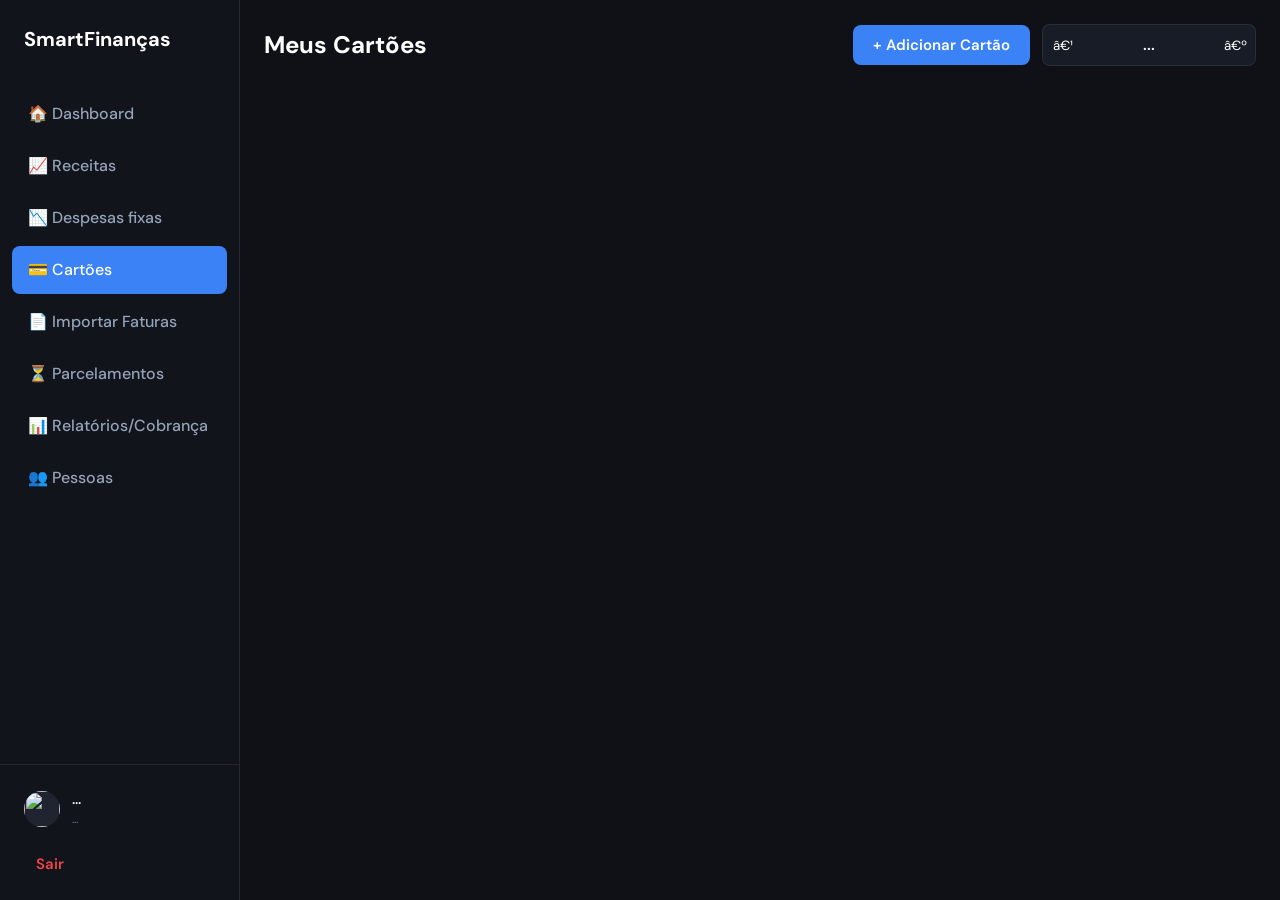
==== commit 57e7c4a5: "fix: corrigir emojis e encoding do menu de navegação em todos os HTMLs" ====
--- a/cartoes.html
+++ b/cartoes.html
@@ -12,14 +12,15 @@
         <aside class="sidebar" id="sidebar">
             <div class="sidebar-logo">SmartFinanças</div>
             <nav class="sidebar-nav">
-                <a href="dashboard.html" class="nav-item">ðŸ  Dashboard</a>
-                <a href="receitas.html" class="nav-item">ðŸ“ˆ Receitas</a>
-                <a href="despesas.html" class="nav-item">ðŸ“‰ Despesas fixas</a>
-                <a href="cartoes.html" class="nav-item active">ðŸ’³ Cartões</a>
-                <a href="faturas.html" class="nav-item">ðŸ“„ Importar Faturas</a>
-                <a href="parcelamentos.html" class="nav-item">â³ Parcelamentos</a>
-                <a href="relatorios.html" class="nav-item">ðŸ“Š Relatórios/Cobrança</a>
-                <a href="pessoas.html" class="nav-item">ðŸ‘¥ Pessoas</a>
+
+                <a href="dashboard.html" class="nav-item ">🏠 Dashboard</a>
+                <a href="receitas.html" class="nav-item ">📈 Receitas</a>
+                <a href="despesas.html" class="nav-item ">📉 Despesas fixas</a>
+                <a href="cartoes.html" class="nav-item active">💳 Cartões</a>
+                <a href="faturas.html" class="nav-item ">📄 Importar Faturas</a>
+                <a href="parcelamentos.html" class="nav-item ">⏳ Parcelamentos</a>
+                <a href="relatorios.html" class="nav-item ">📊 Relatórios/Cobrança</a>
+                <a href="pessoas.html" class="nav-item ">👥 Pessoas</a>
             </nav>
             <div class="sidebar-footer">
                 <div class="user-profile">
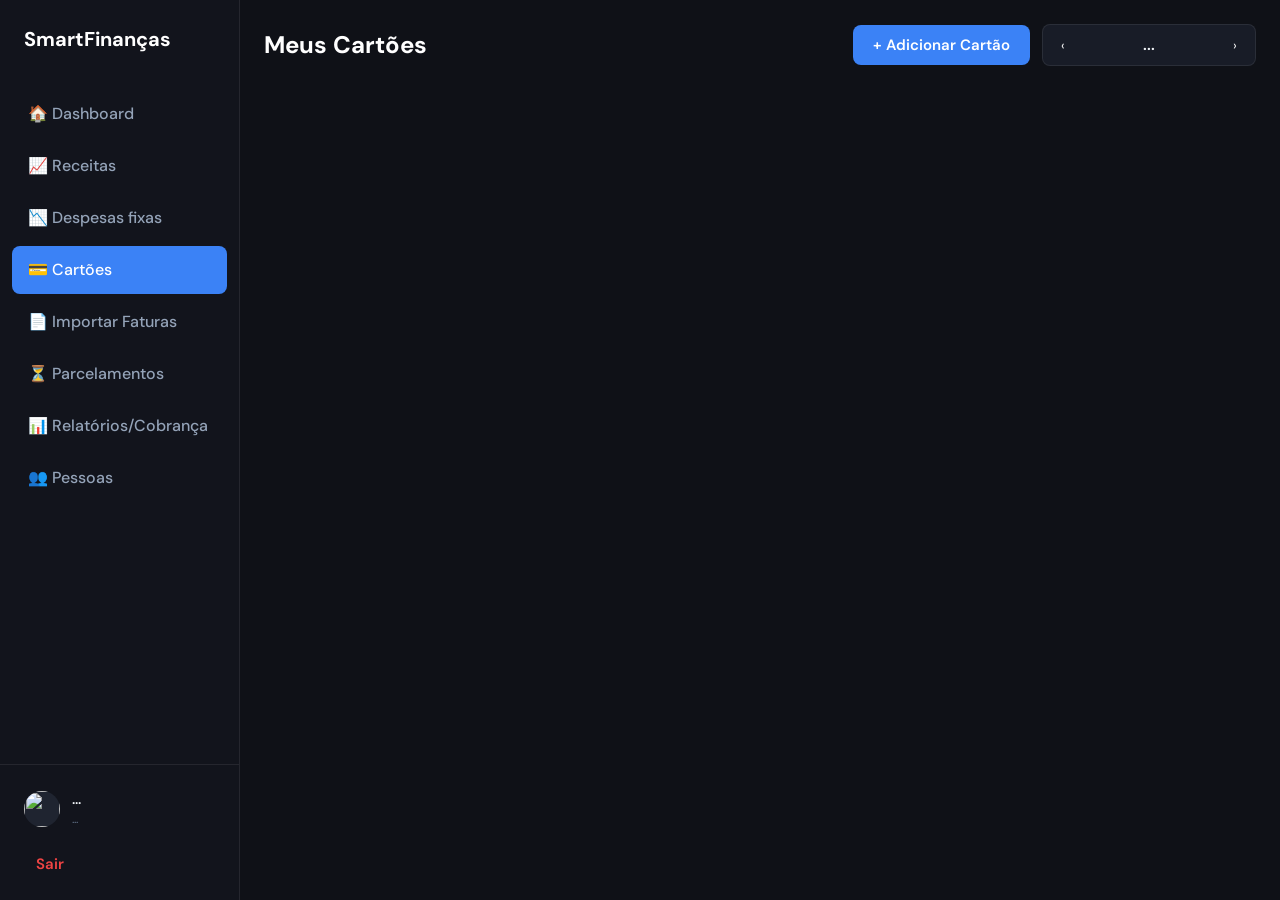
==== commit 61c1785f: "Fix duplication and encoding (mojibake) once and for all" ====
--- a/cartoes.html
+++ b/cartoes.html
@@ -9,10 +9,10 @@
 <body>
     <div class="app-container">
         <!-- Sidebar -->
+        
         <aside class="sidebar" id="sidebar">
             <div class="sidebar-logo">SmartFinanças</div>
             <nav class="sidebar-nav">
-
                 <a href="dashboard.html" class="nav-item ">🏠 Dashboard</a>
                 <a href="receitas.html" class="nav-item ">📈 Receitas</a>
                 <a href="despesas.html" class="nav-item ">📉 Despesas fixas</a>
@@ -40,16 +40,17 @@
         <main class="main-content">
             <header class="page-header">
                 <div class="page-title">
-                    <button id="hamburger" class="btn btn-ghost">â˜°</button>
+                    <button id="hamburger" class="btn btn-ghost">☰</button>
                     <h1>Meus Cartões</h1>
                 </div>
                 <div style="display:flex; gap:12px; align-items:center;">
                     <button class="btn btn-primary" onclick="abrirNovoCartao()">+ Adicionar Cartão</button>
-                    <div class="month-selector">
-                        <button class="month-nav" id="prevMonth">â€¹</button>
-                        <span id="monthDisplay">...</span>
-                        <button class="month-nav" id="nextMonth">â€º</button>
-                    </div>
+                    
+                <div class="month-selector">
+                    <button class="month-nav" id="prevMonth">‹</button>
+                    <span id="monthDisplay">...</span>
+                    <button class="month-nav" id="nextMonth">›</button>
+                </div>
                 </div>
             </header>
 
@@ -133,7 +134,7 @@
                 // 1. Buscar cartões
                 const snapCartoes = await colecaoUsuario('cartoes').orderBy('nome').get();
                 
-                // 2. Buscar faturas do mÃªs selecionado
+                // 2. Buscar faturas do mês selecionado
                 const snapFaturas = await colecaoUsuario('faturas').where('mes', '==', mes).get();
                 const faturas = Object.fromEntries(
                     snapFaturas.docs.map(d => [d.data().cartao_id, d.data()])
@@ -196,7 +197,7 @@
             document.getElementById('edit-cartao-limite').value = '0';
             document.getElementById('edit-cartao-cor').value = '#3b82f6';
             
-            document.getElementById('modalCartaoTitulo').textContent = 'Novo Cartão de CrÃ©dito';
+            document.getElementById('modalCartaoTitulo').textContent = 'Novo Cartão de Crédito';
             abrirModal('modalEditarCartao');
             inicializarFloatLabels();
         }
@@ -224,7 +225,7 @@
             const cor = document.getElementById('edit-cartao-cor').value;
 
             if (!nome) {
-                mostrarToast('O nome do cartão Ã© obrigatório.', 'aviso');
+                mostrarToast('O nome do cartão é obrigatório.', 'aviso');
                 return;
             }
 
--- a/css/style.css
+++ b/css/style.css
@@ -1,5 +1,5 @@
-﻿/* ============================================================
-   SISTEMA DE DESIGN â€” FINANÃ‡AS PESSOAIS
+/* ============================================================
+   SISTEMA DE DESIGN — SMARTFINANÇAS
    Baseado em: Dark Mode elegante, DM Sans e DM Mono
    ============================================================ */
 
@@ -473,7 +473,7 @@
 
 .toast-visible { transform: translateX(0); }
 
-.toast-suceso { border-left: 4px solid var(--success); }
+.toast-success { border-left: 4px solid var(--success); }
 .toast-erro { border-left: 4px solid var(--danger); }
 .toast-aviso { border-left: 4px solid var(--warning); }
 
@@ -545,7 +545,7 @@
     margin-bottom: 20px;
 }
 
-/* GrÃ¡fico */
+/* Gráfico */
 .chart-container {
     background-color: var(--bg-card);
     border-radius: var(--radius-lg);
@@ -555,49 +555,6 @@
 }
 
 canvas { width: 100% !important; height: auto !important; }
-
-/* Login Page */
-.login-container {
-    display: flex;
-    align-items: center;
-    justify-content: center;
-    height: 100vh;
-    padding: 20px;
-}
-
-.login-card {
-    background-color: var(--bg-card);
-    padding: 40px;
-    border-radius: 20px;
-    text-align: center;
-    max-width: 400px;
-    width: 100%;
-    border: 1px solid var(--border);
-}
-
-.login-logo {
-    font-size: 2.5rem;
-    font-weight: 800;
-    margin-bottom: 12px;
-}
-
-.login-desc {
-    color: var(--text-secondary);
-    margin-bottom: 40px;
-}
-
-.btn-google {
-    background-color: white;
-    color: #000;
-    width: 100%;
-    padding: 14px;
-    border-radius: var(--radius-md);
-    font-weight: 600;
-    display: flex;
-    align-items: center;
-    justify-content: center;
-    gap: 12px;
-}
 
 /* Mobile responsive */
 #hamburger { display: none; }
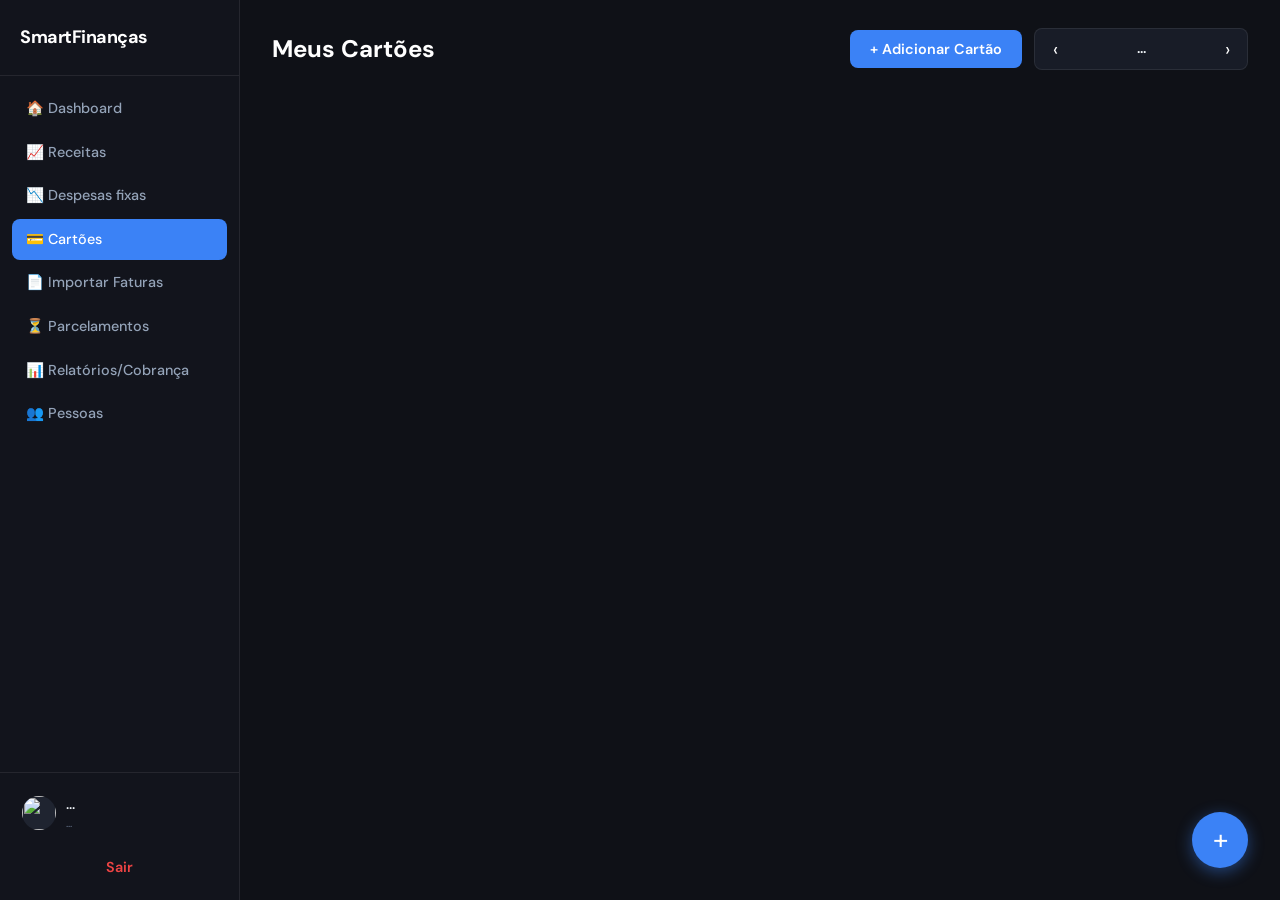
==== commit 55a5541c: "fix: corrige bugs críticos de CSS, FAB, double-load e classificação de PDF - CSS: adiciona ~30 class" ====
--- a/cartoes.html
+++ b/cartoes.html
@@ -1,263 +1,350 @@
-﻿<!DOCTYPE html>
+<!DOCTYPE html>
 <html lang="pt-BR">
 <head>
     <meta charset="UTF-8">
     <meta name="viewport" content="width=device-width, initial-scale=1.0">
-    <title>Cartões | Finanças Pessoais</title>
+    <title>Cartões | SmartFinanças</title>
     <link rel="stylesheet" href="css/style.css">
 </head>
 <body>
-    <div class="app-container">
-        <!-- Sidebar -->
-        
-        <aside class="sidebar" id="sidebar">
-            <div class="sidebar-logo">SmartFinanças</div>
-            <nav class="sidebar-nav">
-                <a href="dashboard.html" class="nav-item ">🏠 Dashboard</a>
-                <a href="receitas.html" class="nav-item ">📈 Receitas</a>
-                <a href="despesas.html" class="nav-item ">📉 Despesas fixas</a>
-                <a href="cartoes.html" class="nav-item active">💳 Cartões</a>
-                <a href="faturas.html" class="nav-item ">📄 Importar Faturas</a>
-                <a href="parcelamentos.html" class="nav-item ">⏳ Parcelamentos</a>
-                <a href="relatorios.html" class="nav-item ">📊 Relatórios/Cobrança</a>
-                <a href="pessoas.html" class="nav-item ">👥 Pessoas</a>
-            </nav>
-            <div class="sidebar-footer">
-                <div class="user-profile">
-                    <img id="userPhoto" src="" class="user-avatar" alt="">
-                    <div class="user-info">
-                        <div class="user-name" id="userName">...</div>
-                        <div class="user-email" id="userEmail">...</div>
-                    </div>
-                </div>
-                <button class="btn btn-logout" onclick="logout()">Sair</button>
-            </div>
-        </aside>
-        
-        <div id="sidebarOverlay"></div>
-
-        <!-- Main Content -->
-        <main class="main-content">
-            <header class="page-header">
-                <div class="page-title">
-                    <button id="hamburger" class="btn btn-ghost">☰</button>
-                    <h1>Meus Cartões</h1>
-                </div>
-                <div style="display:flex; gap:12px; align-items:center;">
-                    <button class="btn btn-primary" onclick="abrirNovoCartao()">+ Adicionar Cartão</button>
-                    
+<div class="app-container">
+
+    <!-- Sidebar -->
+    <aside class="sidebar" id="sidebar">
+        <div class="sidebar-logo">SmartFinanças</div>
+        <nav class="sidebar-nav">
+            <a href="dashboard.html" class="nav-item">🏠 Dashboard</a>
+            <a href="receitas.html"  class="nav-item">📈 Receitas</a>
+            <a href="despesas.html"  class="nav-item">📉 Despesas fixas</a>
+            <a href="cartoes.html"   class="nav-item active">💳 Cartões</a>
+            <a href="faturas.html"   class="nav-item">📄 Importar Faturas</a>
+            <a href="parcelamentos.html" class="nav-item">⏳ Parcelamentos</a>
+            <a href="relatorios.html"    class="nav-item">📊 Relatórios/Cobrança</a>
+            <a href="pessoas.html"   class="nav-item">👥 Pessoas</a>
+        </nav>
+        <div class="sidebar-footer">
+            <div class="user-profile">
+                <img id="userPhoto" src="" class="user-avatar" alt="">
+                <div class="user-info">
+                    <div class="user-name"  id="userName">...</div>
+                    <div class="user-email" id="userEmail">...</div>
+                </div>
+            </div>
+            <button class="btn btn-logout" onclick="logout()">Sair</button>
+        </div>
+    </aside>
+    <div id="sidebarOverlay"></div>
+
+    <!-- Conteúdo principal -->
+    <main class="main-content">
+        <header class="page-header">
+            <div class="page-title">
+                <button id="hamburger" class="btn btn-ghost">☰</button>
+                <h1>Meus Cartões</h1>
+            </div>
+            <div style="display:flex;gap:12px;align-items:center;flex-wrap:wrap">
+                <button class="btn btn-primary" onclick="abrirNovoCartao()">+ Adicionar Cartão</button>
                 <div class="month-selector">
                     <button class="month-nav" id="prevMonth">‹</button>
                     <span id="monthDisplay">...</span>
                     <button class="month-nav" id="nextMonth">›</button>
                 </div>
-                </div>
-            </header>
-
-            <div class="stats-grid" id="containerCartoes">
-                <!-- JS popula aqui -->
-            </div>
-
-            <!-- Modal Editar Cartão -->
-            <div class="modal-wrapper" id="modalEditarCartao">
-                <div class="modal-overlay"></div>
-                <div class="modal-box">
-                    <form id="formEditarCartao">
-                        <input type="hidden" id="edit-cartao-id">
-                        <div class="modal-header">
-                            <h3 class="modal-title" id="modalCartaoTitulo">Editar Detalhes do Cartão</h3>
-                        </div>
-                        <div class="modal-body">
-                            <div class="fl-group">
-                                <input type="text" id="edit-cartao-nome" required>
-                                <label>Nome do Cartão</label>
-                            </div>
-                            <div style="display:grid; grid-template-columns: 1fr 1fr; gap:16px;">
-                                <div class="fl-group">
-                                    <input type="number" id="edit-cartao-fechamento" min="1" max="31" required>
-                                    <label>Dia Fechamento</label>
-                                </div>
-                                <div class="fl-group">
-                                    <input type="number" id="edit-cartao-vencimento" min="1" max="31" required>
-                                    <label>Dia Vencimento</label>
-                                </div>
-                            </div>
-                            <div class="fl-group">
-                                <input type="text" id="edit-cartao-limite" placeholder="0,00">
-                                <label>Limite Total (R$)</label>
-                            </div>
-                            <div class="fl-group">
-                                <input type="color" id="edit-cartao-cor" style="height:50px; padding:4px">
-                                <label>Cor de Identificação</label>
-                            </div>
-                        </div>
-                        <div class="modal-footer">
-                            <button type="button" class="btn btn-ghost" onclick="fecharModal('modalEditarCartao')">Cancelar</button>
-                            <button type="submit" class="btn btn-primary">Salvar Alterações</button>
-                        </div>
-                    </form>
-                </div>
-            </div>
-        </main>
+            </div>
+        </header>
+
+        <div class="stats-grid" id="containerCartoes">
+            <!-- JS popula aqui -->
+        </div>
+    </main>
+</div>
+
+<!-- FAB -->
+<button class="fab" id="fabBtn" title="Novo lançamento rápido">+</button>
+
+<!-- Modal: Editar / Novo Cartão -->
+<div class="modal-wrapper" id="modalEditarCartao">
+    <div class="modal-overlay"></div>
+    <div class="modal-box">
+        <form id="formEditarCartao">
+            <input type="hidden" id="edit-cartao-id">
+            <div class="modal-header">
+                <h3 class="modal-title" id="modalCartaoTitulo">Editar Cartão</h3>
+            </div>
+            <div class="modal-body">
+                <div class="fl-group">
+                    <input type="text" id="edit-cartao-nome" required>
+                    <label>Nome do Cartão</label>
+                </div>
+                <div style="display:grid;grid-template-columns:1fr 1fr;gap:16px">
+                    <div class="fl-group">
+                        <input type="number" id="edit-cartao-fechamento" min="1" max="31" required>
+                        <label>Dia Fechamento</label>
+                    </div>
+                    <div class="fl-group">
+                        <input type="number" id="edit-cartao-vencimento" min="1" max="31" required>
+                        <label>Dia Vencimento</label>
+                    </div>
+                </div>
+                <div class="fl-group">
+                    <input type="text" id="edit-cartao-limite" placeholder="0,00">
+                    <label>Limite Total (R$)</label>
+                </div>
+                <div class="fl-group">
+                    <input type="color" id="edit-cartao-cor" style="height:50px;padding:4px;cursor:pointer">
+                    <label>Cor de Identificação</label>
+                </div>
+            </div>
+            <div class="modal-footer">
+                <button type="button" class="btn btn-ghost" onclick="fecharModal('modalEditarCartao')">Cancelar</button>
+                <button type="submit" class="btn btn-primary">Salvar Alterações</button>
+            </div>
+        </form>
     </div>
-
-    <!-- UI Components -->
-    <div id="loadingOverlay"><div class="spinner"></div></div>
-    <div id="toastContainer"></div>
-
-    <!-- Firebase SDK Compat -->
-    <script src="https://www.gstatic.com/firebasejs/9.22.0/firebase-app-compat.js"></script>
-    <script src="https://www.gstatic.com/firebasejs/9.22.0/firebase-auth-compat.js"></script>
-    <script src="https://www.gstatic.com/firebasejs/9.22.0/firebase-firestore-compat.js"></script>
-    <script src="https://www.gstatic.com/firebasejs/9.22.0/firebase-analytics-compat.js"></script>
-
-    <!-- App Scripts -->
-    <script src="js/firebase-config.js"></script>
-    <script src="js/auth.js"></script>
-    <script src="js/app.js"></script>
-
-    <script>
-        verificarAuth(async (user) => {
-            inicializarAvatar(user);
-            inicializarSeletorMes(mes => carregarCartoes(mes));
-            
-            document.getElementById('formEditarCartao').addEventListener('submit', salvarCartao);
-
-            await carregarCartoes(mesSelecionado);
-        });
-
-        async function carregarCartoes(mes) {
-            mostrarLoading(true);
-            const container = document.getElementById('containerCartoes');
-            
-            try {
-                // 1. Buscar cartões
-                const snapCartoes = await colecaoUsuario('cartoes').orderBy('nome').get();
-                
-                // 2. Buscar faturas do mês selecionado
-                const snapFaturas = await colecaoUsuario('faturas').where('mes', '==', mes).get();
-                const faturas = Object.fromEntries(
-                    snapFaturas.docs.map(d => [d.data().cartao_id, d.data()])
-                );
-
-                container.innerHTML = '';
-
-                if (snapCartoes.empty) {
-                    container.innerHTML = '<p class="empty-state">Nenhum cartão cadastrado. Recarregue para inicializar os padrões.</p>';
-                    return;
-                }
-
-                snapCartoes.forEach(doc => {
-                    const c = doc.data();
-                    const f = faturas[doc.id] || { total: 0, status: 'aberta' };
-                    const pctLimite = c.limite > 0 ? (f.total / c.limite) * 100 : 0;
-
-                    container.innerHTML += `
-                        <div class="card" style="border-left: 6px solid ${c.cor}">
-                            <div class="flex-between mb-4">
-                                <h3 style="color:${c.cor}">${c.nome}</h3>
-                                <button class="btn btn-sm btn-ghost" onclick="abrirEdicaoCartao('${doc.id}', ${JSON.stringify(c).replace(/"/g, '&quot;')})">âœŽ Editar</button>
-                            </div>
-                            <div class="stat-label">Fatura ${formatarMes(mes)}</div>
-                            <div class="stat-value valor-negativo mb-4">${formatarMoeda(f.total)}</div>
-                            
-                            <div class="row-mid flex-between small text-muted mb-2">
-                                <span>Fechamento: dia ${c.dia_fechamento}</span>
-                                <span>Vencimento: dia ${c.dia_vencimento}</span>
-                            </div>
-
-                            ${c.limite > 0 ? `
-                                <div class="progresso-container" style="height:4px; margin-bottom:8px">
-                                    <div class="barra-progresso" style="width:${Math.min(pctLimite, 100)}%; background:${pctLimite > 90 ? 'var(--danger)' : 'var(--primary)'}"></div>
-                                </div>
-                                <div class="flex-between small text-muted">
-                                    <span>Limite usado: ${pctLimite.toFixed(1)}%</span>
-                                    <span>Total: ${formatarMoeda(c.limite)}</span>
-                                </div>
-                            ` : `
-                                <div class="small text-muted" style="text-align:center; padding-top:8px">Limite não definido</div>
-                            `}
-                        </div>
-                    `;
-                });
-
-            } catch (err) {
-                console.error('[Cartões] Erro:', err);
-                mostrarToast('Erro ao carregar cartões.', 'erro');
-            } finally {
-                mostrarLoading(false);
-            }
-        }
-
-        function abrirNovoCartao() {
-            document.getElementById('edit-cartao-id').value = '';
-            document.getElementById('edit-cartao-nome').value = '';
-            document.getElementById('edit-cartao-fechamento').value = '1';
-            document.getElementById('edit-cartao-vencimento').value = '10';
-            document.getElementById('edit-cartao-limite').value = '0';
-            document.getElementById('edit-cartao-cor').value = '#3b82f6';
-            
-            document.getElementById('modalCartaoTitulo').textContent = 'Novo Cartão de Crédito';
-            abrirModal('modalEditarCartao');
-            inicializarFloatLabels();
-        }
-
-        function abrirEdicaoCartao(id, dados) {
-            document.getElementById('edit-cartao-id').value = id;
-            document.getElementById('edit-cartao-nome').value = dados.nome;
-            document.getElementById('edit-cartao-fechamento').value = dados.dia_fechamento;
-            document.getElementById('edit-cartao-vencimento').value = dados.dia_vencimento;
-            document.getElementById('edit-cartao-limite').value = dados.limite || 0;
-            document.getElementById('edit-cartao-cor').value = dados.cor || '#3b82f6';
-            
-            document.getElementById('modalCartaoTitulo').textContent = 'Editar Detalhes do Cartão';
-            abrirModal('modalEditarCartao');
-            inicializarFloatLabels(); // Re-sincroniza labels
-        }
-
-        async function salvarCartao(e) {
-            e.preventDefault();
-            const id = document.getElementById('edit-cartao-id').value;
-            const nome = document.getElementById('edit-cartao-nome').value.trim();
-            const fech = parseInt(document.getElementById('edit-cartao-fechamento').value);
-            const venc = parseInt(document.getElementById('edit-cartao-vencimento').value);
-            const limite = parseFloat(document.getElementById('edit-cartao-limite').value.toString().replace(',', '.')) || 0;
-            const cor = document.getElementById('edit-cartao-cor').value;
-
-            if (!nome) {
-                mostrarToast('O nome do cartão é obrigatório.', 'aviso');
+</div>
+
+<!-- Modal: Lançamento Rápido (FAB) -->
+<div class="modal-wrapper" id="modalLancamentoRapido">
+    <div class="modal-overlay"></div>
+    <div class="modal-box">
+        <form id="formLancamentoRapido">
+            <div class="modal-header">
+                <h3 class="modal-title">Novo Lançamento</h3>
+            </div>
+            <div class="modal-body">
+                <div class="fl-group">
+                    <select id="lr-cartao" class="form-control" required></select>
+                    <label>Cartão</label>
+                </div>
+                <div class="fl-group">
+                    <input type="text" id="lr-descricao" required>
+                    <label>Descrição</label>
+                </div>
+                <div class="fl-group">
+                    <input type="text" id="lr-valor" placeholder="0,00" required>
+                    <label>Valor (R$)</label>
+                </div>
+                <div class="fl-group">
+                    <input type="date" id="lr-data" required>
+                    <label>Data</label>
+                </div>
+                <div class="fl-group">
+                    <select id="lr-dono" class="form-control"></select>
+                    <label>Responsável</label>
+                </div>
+                <label style="display:flex;align-items:center;gap:8px;margin-bottom:12px;font-size:.875rem">
+                    <input type="checkbox" id="lr-parcelado"> É parcelado?
+                </label>
+                <div id="lr-campos-parcela" style="display:none;grid-template-columns:1fr 1fr;gap:12px">
+                    <div class="fl-group mb-0">
+                        <input type="number" id="lr-parcela-atual" value="1" min="1">
+                        <label>Parcela Atual</label>
+                    </div>
+                    <div class="fl-group mb-0">
+                        <input type="number" id="lr-total-parcelas" value="1" min="1">
+                        <label>Total Parcelas</label>
+                    </div>
+                </div>
+            </div>
+            <div class="modal-footer">
+                <button type="button" class="btn btn-ghost" onclick="fecharModal('modalLancamentoRapido')">Cancelar</button>
+                <button type="submit" class="btn btn-primary">Salvar</button>
+            </div>
+        </form>
+    </div>
+</div>
+
+<!-- UI global -->
+<div id="loadingOverlay"><div class="spinner"></div></div>
+<div id="toastContainer"></div>
+
+<!-- Firebase SDK -->
+<script src="https://www.gstatic.com/firebasejs/9.22.0/firebase-app-compat.js"></script>
+<script src="https://www.gstatic.com/firebasejs/9.22.0/firebase-auth-compat.js"></script>
+<script src="https://www.gstatic.com/firebasejs/9.22.0/firebase-firestore-compat.js"></script>
+<script src="https://www.gstatic.com/firebasejs/9.22.0/firebase-analytics-compat.js"></script>
+<script src="js/firebase-config.js"></script>
+<script src="js/auth.js"></script>
+<script src="js/app.js"></script>
+
+<script>
+    verificarAuth(async (user) => {
+        inicializarAvatar(user);
+        inicializarSeletorMes(mes => carregarCartoes(mes));
+
+        document.getElementById('formEditarCartao').addEventListener('submit', salvarCartao);
+
+        window._recarregarPagina = (mes) => carregarCartoes(mes);
+
+        await carregarCartoes(mesSelecionado);
+    });
+
+    async function carregarCartoes(mes) {
+        mostrarLoading(true);
+        const container = document.getElementById('containerCartoes');
+        try {
+            const [snapCartoes, snapFaturas] = await Promise.all([
+                colecaoUsuario('cartoes').orderBy('nome').get(),
+                colecaoUsuario('faturas').where('mes', '==', mes).get()
+            ]);
+
+            // Monta mapa cartao_id → fatura do mês
+            const faturas = {};
+            snapFaturas.forEach(d => { faturas[d.data().cartao_id] = { id: d.id, ...d.data() }; });
+
+            container.innerHTML = '';
+
+            if (snapCartoes.empty) {
+                container.innerHTML = '<p class="empty-state">Nenhum cartão. Recarregue a página para inicializar os padrões.</p>';
                 return;
             }
 
-            mostrarLoading(true);
-            try {
-                const dados = {
-                    nome,
-                    dia_fechamento: fech,
-                    dia_vencimento: venc,
-                    limite,
-                    cor,
-                    atualizado_em: firebase.firestore.FieldValue.serverTimestamp()
-                };
-
-                if (id) {
-                    await colecaoUsuario('cartoes').doc(id).update(dados);
-                    mostrarToast('Cartão atualizado!', 'sucesso');
-                } else {
-                    dados.criado_em = firebase.firestore.FieldValue.serverTimestamp();
-                    await colecaoUsuario('cartoes').add(dados);
-                    mostrarToast('Novo cartão adicionado!', 'sucesso');
-                }
-                
-                fecharModal('modalEditarCartao');
-                await carregarCartoes(mesSelecionado);
-            } catch (err) {
-                console.error('[Cartões] Erro ao salvar:', err);
-                mostrarToast('Erro ao salvar no Firestore.', 'erro');
-            } finally {
-                mostrarLoading(false);
+            snapCartoes.forEach(doc => {
+                const c        = doc.data();
+                const f        = faturas[doc.id] || { total: 0, status: 'aberta' };
+                const pct      = c.limite > 0 ? Math.min((f.total / c.limite) * 100, 100) : 0;
+                const corBarra = pct > 85 ? 'var(--danger)' : pct > 60 ? 'var(--warning)' : 'var(--primary)';
+
+                container.innerHTML += `
+                    <div class="card" style="border-left:5px solid ${c.cor}">
+                        <div class="flex-between mb-4">
+                            <h3 style="color:${c.cor};margin:0">${c.nome}</h3>
+                            <button class="btn btn-sm btn-ghost"
+                                onclick='abrirEdicaoCartao("${doc.id}", ${JSON.stringify(c).replace(/'/g,"&#39;")})'>
+                                ✏️ Editar
+                            </button>
+                        </div>
+
+                        <div class="stat-label">Fatura ${formatarMes(mes)}</div>
+                        <div class="stat-value valor-negativo mb-4">${formatarMoeda(f.total)}</div>
+
+                        <div class="flex-between small text-muted mb-2">
+                            <span>Fecha dia ${c.dia_fechamento}</span>
+                            <span>Vence dia ${c.dia_vencimento}</span>
+                        </div>
+
+                        ${c.limite > 0 ? `
+                            <div class="limite-bar-wrap">
+                                <div class="limite-bar" style="width:${pct}%;background:${corBarra}"></div>
+                            </div>
+                            <div class="flex-between small text-muted mt-2">
+                                <span>Limite usado: ${pct.toFixed(1)}%</span>
+                                <span>${formatarMoeda(c.limite)}</span>
+                            </div>
+                        ` : `
+                            <div class="small text-muted" style="text-align:center;padding-top:8px">
+                                Limite não definido
+                            </div>
+                        `}
+
+                        ${f.total > 0 ? `
+                            <button class="btn btn-ghost btn-sm mt-4" style="width:100%"
+                                onclick="verLancamentosCartao('${doc.id}','${mes}','${c.nome}')">
+                                Ver lançamentos
+                            </button>
+                        ` : ''}
+                    </div>`;
+            });
+
+        } catch (err) {
+            console.error('[Cartões] Erro:', err);
+            mostrarToast('Erro ao carregar cartões.', 'erro');
+        } finally {
+            mostrarLoading(false);
+        }
+    }
+
+    function abrirNovoCartao() {
+        document.getElementById('edit-cartao-id').value       = '';
+        document.getElementById('edit-cartao-nome').value     = '';
+        document.getElementById('edit-cartao-fechamento').value = '1';
+        document.getElementById('edit-cartao-vencimento').value = '10';
+        document.getElementById('edit-cartao-limite').value   = '0';
+        document.getElementById('edit-cartao-cor').value      = '#3b82f6';
+        document.getElementById('modalCartaoTitulo').textContent = 'Novo Cartão de Crédito';
+        abrirModal('modalEditarCartao');
+        inicializarFloatLabels();
+    }
+
+    function abrirEdicaoCartao(id, dados) {
+        document.getElementById('edit-cartao-id').value        = id;
+        document.getElementById('edit-cartao-nome').value      = dados.nome;
+        document.getElementById('edit-cartao-fechamento').value = dados.dia_fechamento;
+        document.getElementById('edit-cartao-vencimento').value = dados.dia_vencimento;
+        document.getElementById('edit-cartao-limite').value    = dados.limite || 0;
+        document.getElementById('edit-cartao-cor').value       = dados.cor || '#3b82f6';
+        document.getElementById('modalCartaoTitulo').textContent = 'Editar Cartão';
+        abrirModal('modalEditarCartao');
+        inicializarFloatLabels();
+    }
+
+    async function salvarCartao(e) {
+        e.preventDefault();
+        const id    = document.getElementById('edit-cartao-id').value;
+        const nome  = document.getElementById('edit-cartao-nome').value.trim();
+        const fech  = parseInt(document.getElementById('edit-cartao-fechamento').value);
+        const venc  = parseInt(document.getElementById('edit-cartao-vencimento').value);
+        const limite = parseFloat(
+            document.getElementById('edit-cartao-limite').value.toString().replace(',', '.')
+        ) || 0;
+        const cor   = document.getElementById('edit-cartao-cor').value;
+
+        if (!nome) { mostrarToast('O nome do cartão é obrigatório.', 'aviso'); return; }
+
+        mostrarLoading(true);
+        try {
+            const dados = {
+                nome,
+                dia_fechamento : fech,
+                dia_vencimento : venc,
+                limite,
+                cor,
+                atualizado_em  : firebase.firestore.FieldValue.serverTimestamp()
+            };
+            if (id) {
+                await colecaoUsuario('cartoes').doc(id).update(dados);
+                mostrarToast('Cartão atualizado!', 'sucesso');
+            } else {
+                dados.criado_em = firebase.firestore.FieldValue.serverTimestamp();
+                await colecaoUsuario('cartoes').add(dados);
+                mostrarToast('Cartão adicionado!', 'sucesso');
             }
+            fecharModal('modalEditarCartao');
+            await carregarCartoes(mesSelecionado);
+        } catch (err) {
+            console.error('[Cartões] Erro ao salvar:', err);
+            mostrarToast('Erro ao salvar.', 'erro');
+        } finally {
+            mostrarLoading(false);
         }
-    </script>
+    }
+
+    // Ver lançamentos de um cartão no mês (abre modal de faturas inline)
+    async function verLancamentosCartao(cartaoId, mes, nomeCartao) {
+        mostrarLoading(true);
+        try {
+            const snapFatura = await colecaoUsuario('faturas')
+                .where('cartao_id', '==', cartaoId)
+                .where('mes', '==', mes)
+                .limit(1)
+                .get();
+
+            if (snapFatura.empty) {
+                mostrarToast('Nenhuma fatura encontrada para este mês.', 'info');
+                return;
+            }
+
+            const faturaId = snapFatura.docs[0].id;
+
+            // Redireciona para importar faturas com o modal já aberto
+            sessionStorage.setItem('abrirFatura', faturaId);
+            sessionStorage.setItem('abrirFaturaMes', mes);
+            window.location.href = 'faturas.html';
+        } catch (err) {
+            mostrarToast('Erro ao abrir lançamentos.', 'erro');
+        } finally {
+            mostrarLoading(false);
+        }
+    }
+</script>
 </body>
 </html>
--- a/css/style.css
+++ b/css/style.css
@@ -1,600 +1,964 @@
 /* ============================================================
    SISTEMA DE DESIGN — SMARTFINANÇAS
-   Baseado em: Dark Mode elegante, DM Sans e DM Mono
+   Dark Mode · DM Sans + DM Mono
    ============================================================ */
 
-@import url('https://fonts.googleapis.com/css2?family=DM+Mono:wght@400;500&family=DM+Sans:wght@400;500;700&display=swap');
-
+@import url('https://fonts.googleapis.com/css2?family=DM+Mono:ital,wght@0,400;0,500;1,400&family=DM+Sans:wght@400;500;700&display=swap');
+
+/* ── Variáveis ─────────────────────────────────────────────── */
 :root {
-    /* Paleta de Cores */
-    --bg-base: #0f1117;
-    --bg-card: #181c27;
-    --bg-sidebar: #12141c;
-    --bg-input: #1f2430;
-    
-    --primary: #3b82f6;
-    --primary-hover: #2563eb;
-    --secondary: #64748b;
-    
-    --success: #22c55e;
-    --danger: #ef4444;
-    --warning: #f59e0b;
-    --info: #3b82f6;
-    
-    --white: #ffffff;
-    --text-primary: #f1f5f9;
-    --text-secondary: #94a3b8;
-    --text-muted: #64748b;
-    
-    --border: rgba(255, 255, 255, 0.08);
-    --radius-lg: 12px;
-    --radius-md: 8px;
-    --shadow: 0 4px 6px -1px rgba(0, 0, 0, 0.1), 0 2px 4px -1px rgba(0, 0, 0, 0.06);
-    
-    /* Tipografia */
-    --font-ui: 'DM Sans', sans-serif;
-    --font-mono: 'DM Mono', monospace;
-}
-
-/* Reset & Base */
-* {
-    margin: 0;
-    padding: 0;
-    box-sizing: border-box;
-}
+  --bg-base       : #0f1117;
+  --bg-card       : #181c27;
+  --bg-sidebar    : #12141c;
+  --bg-input      : #1f2430;
+
+  --primary       : #3b82f6;
+  --primary-hover : #2563eb;
+
+  --success       : #22c55e;
+  --danger        : #ef4444;
+  --warning       : #f59e0b;
+  --info          : #3b82f6;
+
+  --white         : #ffffff;
+  --text-primary  : #f1f5f9;
+  --text-secondary: #94a3b8;
+  --text-muted    : #64748b;
+
+  --border        : rgba(255,255,255,0.08);
+  --radius-lg     : 12px;
+  --radius-md     : 8px;
+  --shadow        : 0 4px 24px rgba(0,0,0,0.3);
+
+  --font-ui       : 'DM Sans', sans-serif;
+  --font-mono     : 'DM Mono', monospace;
+}
+
+/* ── Reset ──────────────────────────────────────────────────── */
+*, *::before, *::after { margin:0; padding:0; box-sizing:border-box; }
 
 body {
-    font-family: var(--font-ui);
-    background-color: var(--bg-base);
-    color: var(--text-primary);
-    line-height: 1.5;
-    -webkit-font-smoothing: antialiased;
-    overflow-x: hidden;
+  font-family: var(--font-ui);
+  background-color: var(--bg-base);
+  color: var(--text-primary);
+  line-height: 1.5;
+  -webkit-font-smoothing: antialiased;
+  overflow-x: hidden;
 }
 
 a { text-decoration: none; color: inherit; }
 button { font-family: inherit; cursor: pointer; border: none; background: none; }
 input, select, textarea { font-family: inherit; outline: none; }
 
-/* Scrollbar */
-::-webkit-scrollbar { width: 6px; height: 6px; }
+/* ── Scrollbar ──────────────────────────────────────────────── */
+::-webkit-scrollbar       { width:6px; height:6px; }
 ::-webkit-scrollbar-track { background: var(--bg-base); }
-::-webkit-scrollbar-thumb { background: var(--border); border-radius: 10px; }
+::-webkit-scrollbar-thumb { background: var(--border); border-radius:10px; }
 ::-webkit-scrollbar-thumb:hover { background: var(--text-muted); }
 
-/* Layout Estrutural */
+/* ═══════════════════════════════════════════════════════════
+   LAYOUT
+══════════════════════════════════════════════════════════════ */
+
 .app-container {
-    display: flex;
-    min-height: 100vh;
-}
-
-/* Sidebar */
+  display: flex;
+  min-height: 100vh;
+}
+
+/* ── Sidebar ────────────────────────────────────────────────── */
 .sidebar {
-    width: 240px;
-    background-color: var(--bg-sidebar);
-    border-right: 1px solid var(--border);
-    display: flex;
-    flex-direction: column;
-    position: fixed;
-    height: 100vh;
-    z-index: 1000;
-    transition: transform 0.3s ease;
+  width: 240px;
+  background-color: var(--bg-sidebar);
+  border-right: 1px solid var(--border);
+  display: flex;
+  flex-direction: column;
+  position: fixed;
+  height: 100vh;
+  z-index: 1000;
+  transition: transform 0.3s ease;
+  overflow-y: auto;
 }
 
 .sidebar-logo {
-    padding: 24px;
-    font-size: 1.25rem;
-    font-weight: 700;
-    color: var(--white);
-    display: flex;
-    align-items: center;
-    gap: 10px;
+  padding: 24px 20px;
+  font-size: 1.125rem;
+  font-weight: 700;
+  color: var(--white);
+  letter-spacing: -0.5px;
+  border-bottom: 1px solid var(--border);
 }
 
 .sidebar-nav {
-    flex: 1;
-    padding: 12px;
+  flex: 1;
+  padding: 12px;
+  display: flex;
+  flex-direction: column;
+  gap: 2px;
 }
 
 .nav-item {
-    display: flex;
-    align-items: center;
-    gap: 12px;
-    padding: 12px 16px;
-    color: var(--text-secondary);
-    border-radius: var(--radius-md);
-    margin-bottom: 4px;
-    transition: all 0.2s;
-    font-weight: 500;
-}
-
-.nav-item:hover {
-    background-color: rgba(255, 255, 255, 0.05);
-    color: var(--white);
-}
-
-.nav-item.active {
-    background-color: var(--primary);
-    color: var(--white);
-}
+  display: flex;
+  align-items: center;
+  gap: 10px;
+  padding: 10px 14px;
+  color: var(--text-secondary);
+  border-radius: var(--radius-md);
+  transition: all 0.18s;
+  font-size: 0.9rem;
+  font-weight: 500;
+}
+
+.nav-item:hover { background-color: rgba(255,255,255,0.05); color: var(--white); }
+.nav-item.active { background-color: var(--primary); color: var(--white); }
 
 .sidebar-footer {
-    padding: 16px;
-    border-top: 1px solid var(--border);
+  padding: 14px;
+  border-top: 1px solid var(--border);
 }
 
 .user-profile {
-    display: flex;
-    align-items: center;
-    gap: 12px;
-    padding: 8px;
-    border-radius: var(--radius-md);
+  display: flex;
+  align-items: center;
+  gap: 10px;
+  padding: 8px;
+  border-radius: var(--radius-md);
+  overflow: hidden;
 }
 
 .user-avatar {
-    width: 36px;
-    height: 36px;
-    border-radius: 50%;
-    background-color: var(--bg-input);
-    object-fit: cover;
-}
-
-.user-info {
-    flex: 1;
-    overflow: hidden;
-}
+  width: 34px;
+  height: 34px;
+  border-radius: 50%;
+  background-color: var(--bg-input);
+  object-fit: cover;
+  flex-shrink: 0;
+}
+
+.user-info { flex: 1; overflow: hidden; }
 
 .user-name {
-    font-size: 0.875rem;
-    font-weight: 600;
-    white-space: nowrap;
-    overflow: hidden;
-    text-overflow: ellipsis;
+  font-size: 0.85rem;
+  font-weight: 600;
+  white-space: nowrap;
+  overflow: hidden;
+  text-overflow: ellipsis;
 }
 
 .user-email {
-    font-size: 0.75rem;
-    color: var(--text-muted);
+  font-size: 0.7rem;
+  color: var(--text-muted);
+  white-space: nowrap;
+  overflow: hidden;
+  text-overflow: ellipsis;
 }
 
 .btn-logout {
-    color: var(--danger);
-    font-size: 0.75rem;
-    margin-top: 8px;
-    display: flex;
-    align-items: center;
-    gap: 4px;
-    padding: 4px 8px;
-}
-
-/* Main Content */
+  color: var(--danger);
+  font-size: 0.75rem;
+  margin-top: 8px;
+  display: flex;
+  align-items: center;
+  gap: 4px;
+  padding: 5px 8px;
+  border-radius: var(--radius-md);
+  transition: background 0.2s;
+  width: 100%;
+}
+.btn-logout:hover { background-color: rgba(239,68,68,0.1); }
+
+/* ── Main Content ───────────────────────────────────────────── */
 .main-content {
-    flex: 1;
-    margin-left: 240px;
-    padding: 24px;
-    max-width: 1200px;
-    width: 100%;
-}
-
+  flex: 1;
+  margin-left: 240px;
+  padding: 28px 32px;
+  min-width: 0;
+}
+
+/* ── Page Header ────────────────────────────────────────────── */
 header.page-header {
-    display: flex;
-    justify-content: space-between;
-    align-items: center;
-    margin-bottom: 32px;
+  display: flex;
+  justify-content: space-between;
+  align-items: center;
+  margin-bottom: 32px;
+  gap: 16px;
+  flex-wrap: wrap;
+}
+
+.page-title {
+  display: flex;
+  align-items: center;
+  gap: 12px;
 }
 
 .page-title h1 {
-    font-size: 1.5rem;
-    font-weight: 700;
-    color: var(--white);
-}
-
-/* Month Selector */
+  font-size: 1.5rem;
+  font-weight: 700;
+  color: var(--white);
+  white-space: nowrap;
+}
+
+/* ── Month Selector ─────────────────────────────────────────── */
 .month-selector {
-    display: flex;
-    align-items: center;
-    background-color: var(--bg-card);
-    border-radius: var(--radius-md);
-    padding: 4px;
-    border: 1px solid var(--border);
+  display: flex;
+  align-items: center;
+  background-color: var(--bg-card);
+  border-radius: var(--radius-md);
+  padding: 4px;
+  border: 1px solid var(--border);
+  gap: 0;
 }
 
 .month-nav {
-    width: 32px;
-    height: 32px;
+  width: 32px;
+  height: 32px;
+  display: flex;
+  align-items: center;
+  justify-content: center;
+  color: var(--white);
+  border-radius: 6px;
+  font-size: 1.2rem;
+  transition: background 0.2s;
+}
+.month-nav:hover { background-color: rgba(255,255,255,0.06); }
+
+#monthDisplay {
+  padding: 0 14px;
+  font-weight: 600;
+  min-width: 140px;
+  text-align: center;
+  font-size: 0.9rem;
+}
+
+/* ═══════════════════════════════════════════════════════════
+   CARDS & STATS
+══════════════════════════════════════════════════════════════ */
+
+.stats-grid {
+  display: grid;
+  grid-template-columns: repeat(auto-fit, minmax(260px, 1fr));
+  gap: 20px;
+  margin-bottom: 28px;
+}
+
+.card {
+  background-color: var(--bg-card);
+  border-radius: var(--radius-lg);
+  padding: 24px;
+  border: 1px solid var(--border);
+  transition: transform 0.18s, box-shadow 0.18s;
+}
+
+.card:hover { box-shadow: var(--shadow); }
+
+/* Card-row — fatura na lista */
+.card-row {
+  display: flex;
+  align-items: center;
+  gap: 16px;
+  padding: 16px 20px;
+  margin-bottom: 8px;
+}
+
+.card-row .row-mid {
+  flex: 1;
+  display: flex;
+  align-items: center;
+  gap: 12px;
+}
+
+.card-row .row-actions {
+  display: flex;
+  gap: 6px;
+  flex-shrink: 0;
+}
+
+.stat-label {
+  font-size: 0.8rem;
+  color: var(--text-secondary);
+  text-transform: uppercase;
+  letter-spacing: 0.05em;
+  margin-bottom: 6px;
+}
+
+.stat-value {
+  font-size: 1.75rem;
+  font-weight: 700;
+  font-family: var(--font-mono);
+  line-height: 1.1;
+}
+
+/* Stat-card pequeno (resumo de parcelas) */
+.stat-card {
+  background-color: var(--bg-input);
+  border-radius: var(--radius-md);
+  padding: 16px 20px;
+  flex: 1;
+}
+
+.stat-card .stat-value {
+  font-size: 1.4rem;
+  margin-top: 4px;
+}
+
+.valor-positivo { color: var(--success); }
+.valor-negativo { color: var(--danger); }
+.valor-neutro   { color: var(--white); }
+
+/* ═══════════════════════════════════════════════════════════
+   BUTTONS
+══════════════════════════════════════════════════════════════ */
+
+.btn {
+  display: inline-flex;
+  align-items: center;
+  justify-content: center;
+  gap: 8px;
+  padding: 10px 20px;
+  border-radius: var(--radius-md);
+  font-weight: 600;
+  font-size: 0.9rem;
+  transition: all 0.18s;
+  white-space: nowrap;
+}
+
+.btn-primary { background-color: var(--primary); color: var(--white); }
+.btn-primary:hover { background-color: var(--primary-hover); }
+
+.btn-danger  { background-color: var(--danger); color: var(--white); }
+.btn-danger:hover  { opacity: 0.88; }
+
+.btn-ghost   { color: var(--text-secondary); }
+.btn-ghost:hover   { background-color: rgba(255,255,255,0.05); color: var(--white); }
+
+.btn-outline { border: 1px solid var(--border); color: var(--white); }
+.btn-outline:hover { background-color: rgba(255,255,255,0.05); }
+
+.btn-sm { padding: 5px 11px; font-size: 0.8rem; }
+
+/* ── FAB ────────────────────────────────────────────────────── */
+.fab {
+  position: fixed;
+  bottom: 32px;
+  right: 32px;
+  width: 56px;
+  height: 56px;
+  border-radius: 50%;
+  background-color: var(--primary);
+  color: var(--white);
+  box-shadow: 0 4px 16px rgba(59,130,246,0.45);
+  display: flex;
+  align-items: center;
+  justify-content: center;
+  font-size: 28px;
+  line-height: 1;
+  z-index: 900;
+  border: none;
+  transition: transform 0.2s, box-shadow 0.2s;
+}
+.fab:hover { transform: scale(1.1); box-shadow: 0 6px 20px rgba(59,130,246,0.6); }
+
+/* ═══════════════════════════════════════════════════════════
+   FORMS & FLOAT LABELS
+══════════════════════════════════════════════════════════════ */
+
+.fl-group {
+  position: relative;
+  margin-bottom: 20px;
+}
+
+.fl-group label {
+  position: absolute;
+  top: 14px;
+  left: 14px;
+  color: var(--text-muted);
+  font-size: 0.95rem;
+  transition: all 0.18s ease;
+  pointer-events: none;
+  background: transparent;
+}
+
+.fl-group input,
+.fl-group select,
+.fl-group textarea {
+  width: 100%;
+  padding: 14px 14px 10px;
+  background-color: var(--bg-input);
+  border: 1px solid var(--border);
+  border-radius: var(--radius-md);
+  color: var(--text-primary);
+  font-size: 0.95rem;
+  transition: border-color 0.18s;
+}
+
+.fl-group input:focus,
+.fl-group select:focus,
+.fl-group textarea:focus {
+  border-color: var(--primary);
+}
+
+.fl-group label.floating {
+  top: -9px;
+  left: 10px;
+  font-size: 0.7rem;
+  font-weight: 700;
+  background-color: var(--bg-card);
+  padding: 0 5px;
+  color: var(--primary);
+}
+
+.form-control {
+  width: 100%;
+  padding: 10px 14px;
+  background-color: var(--bg-input);
+  border: 1px solid var(--border);
+  border-radius: var(--radius-md);
+  color: var(--text-primary);
+  font-size: 0.9rem;
+  transition: border-color 0.18s;
+}
+.form-control:focus { border-color: var(--primary); }
+
+/* ─── Rateio ────────────────────────────────────────────────── */
+.rateio-linha {
+  display: grid;
+  grid-template-columns: 1fr 80px 32px;
+  gap: 8px;
+  align-items: center;
+}
+
+.rateio-linha .form-control,
+.rateio-linha input {
+  padding: 8px 10px;
+  font-size: 0.875rem;
+}
+
+/* ═══════════════════════════════════════════════════════════
+   MODALS
+══════════════════════════════════════════════════════════════ */
+
+.modal-wrapper {
+  position: fixed;
+  inset: 0;
+  display: none;
+  align-items: center;
+  justify-content: center;
+  z-index: 2000;
+  padding: 20px;
+}
+
+.modal-open { display: flex; }
+
+.modal-overlay {
+  position: absolute;
+  inset: 0;
+  background-color: rgba(0,0,0,0.78);
+  backdrop-filter: blur(4px);
+}
+
+.modal-box {
+  position: relative;
+  background-color: var(--bg-card);
+  width: 100%;
+  max-width: 520px;
+  border-radius: var(--radius-lg);
+  box-shadow: var(--shadow);
+  display: flex;
+  flex-direction: column;
+  max-height: 92vh;
+  border: 1px solid var(--border);
+}
+
+.modal-sm { max-width: 420px; }
+.modal-lg { max-width: 820px; }
+
+.modal-header {
+  padding: 20px 24px;
+  border-bottom: 1px solid var(--border);
+  flex-shrink: 0;
+}
+
+.modal-title { font-size: 1.1rem; font-weight: 700; }
+
+.modal-body {
+  padding: 20px 24px;
+  overflow-y: auto;
+  flex: 1;
+}
+
+.modal-footer {
+  padding: 16px 24px;
+  border-top: 1px solid var(--border);
+  display: flex;
+  justify-content: flex-end;
+  gap: 10px;
+  flex-shrink: 0;
+}
+
+/* ═══════════════════════════════════════════════════════════
+   TABLES
+══════════════════════════════════════════════════════════════ */
+
+.table-wrap { overflow-x: auto; }
+
+.table {
+  width: 100%;
+  border-collapse: collapse;
+}
+
+.table th {
+  text-align: left;
+  padding: 10px 14px;
+  font-size: 0.7rem;
+  text-transform: uppercase;
+  letter-spacing: 0.06em;
+  color: var(--text-muted);
+  border-bottom: 1px solid var(--border);
+  white-space: nowrap;
+}
+
+.table td {
+  padding: 14px;
+  border-bottom: 1px solid rgba(255,255,255,0.04);
+  font-size: 0.9rem;
+  vertical-align: middle;
+}
+
+.table tr:last-child td { border-bottom: none; }
+.table tr:hover td { background-color: rgba(255,255,255,0.02); }
+.table tr:nth-child(even) td { background-color: rgba(255,255,255,0.01); }
+
+/* Variante menor */
+.table-sm th,
+.table-sm td { padding: 8px 12px; font-size: 0.825rem; }
+
+/* Linha de despesa paga */
+.item-pago td { opacity: 0.5; text-decoration: line-through; }
+.item-pago td .badge { text-decoration: none; opacity: 1; }
+
+/* ═══════════════════════════════════════════════════════════
+   BADGES
+══════════════════════════════════════════════════════════════ */
+
+.badge {
+  display: inline-flex;
+  align-items: center;
+  padding: 2px 8px;
+  border-radius: 4px;
+  font-size: 0.7rem;
+  font-weight: 700;
+  color: white;
+  white-space: nowrap;
+  letter-spacing: 0.03em;
+}
+
+.badge-success { background-color: var(--success); }
+.badge-danger  { background-color: var(--danger); }
+.badge-warning { background-color: var(--warning); color: #000; }
+.badge-info    { background-color: var(--info); }
+
+/* ═══════════════════════════════════════════════════════════
+   TOASTS
+══════════════════════════════════════════════════════════════ */
+
+#toastContainer {
+  position: fixed;
+  bottom: 28px;
+  right: 28px;
+  z-index: 3000;
+  display: flex;
+  flex-direction: column;
+  gap: 10px;
+  pointer-events: none;
+}
+
+.toast {
+  background-color: var(--bg-card);
+  color: var(--text-primary);
+  padding: 12px 16px;
+  border-radius: var(--radius-md);
+  border: 1px solid var(--border);
+  display: flex;
+  align-items: center;
+  gap: 12px;
+  min-width: 290px;
+  max-width: 380px;
+  box-shadow: var(--shadow);
+  transform: translateX(120%);
+  transition: transform 0.3s cubic-bezier(0.68,-0.55,0.265,1.55);
+  pointer-events: all;
+}
+
+.toast-visible  { transform: translateX(0); }
+.toast-sucesso  { border-left: 4px solid var(--success); }
+.toast-erro     { border-left: 4px solid var(--danger); }
+.toast-aviso    { border-left: 4px solid var(--warning); }
+.toast-info     { border-left: 4px solid var(--info); }
+
+.toast-icon  { font-size: 1.1rem; flex-shrink: 0; }
+.toast-msg   { flex: 1; font-size: 0.875rem; line-height: 1.4; }
+.toast-close { color: var(--text-muted); padding: 2px 4px; flex-shrink: 0; }
+
+/* ═══════════════════════════════════════════════════════════
+   LOADING
+══════════════════════════════════════════════════════════════ */
+
+#loadingOverlay {
+  position: fixed;
+  inset: 0;
+  background-color: rgba(15,17,23,0.75);
+  backdrop-filter: blur(3px);
+  display: none;
+  align-items: center;
+  justify-content: center;
+  z-index: 9999;
+}
+
+.spinner {
+  width: 40px;
+  height: 40px;
+  border: 3px solid rgba(59,130,246,0.2);
+  border-top-color: var(--primary);
+  border-radius: 50%;
+  animation: spin 0.75s linear infinite;
+}
+
+@keyframes spin { to { transform: rotate(360deg); } }
+
+/* ═══════════════════════════════════════════════════════════
+   GRÁFICO (Canvas)
+══════════════════════════════════════════════════════════════ */
+
+.chart-container {
+  background-color: var(--bg-card);
+  border-radius: var(--radius-lg);
+  padding: 24px;
+  margin-bottom: 28px;
+  border: 1px solid var(--border);
+}
+
+/* NÃO sobrescrever height — o canvas precisa de tamanho explícito */
+canvas { max-width: 100%; display: block; }
+
+/* ═══════════════════════════════════════════════════════════
+   PDF IMPORT
+══════════════════════════════════════════════════════════════ */
+
+.upload-area { display: flex; flex-direction: column; gap: 8px; }
+
+.drop-zone {
+  border: 2px dashed var(--border);
+  border-radius: var(--radius-lg);
+  padding: 36px 20px;
+  text-align: center;
+  cursor: pointer;
+  transition: all 0.2s;
+  background-color: rgba(255,255,255,0.015);
+  user-select: none;
+}
+
+.drop-zone:hover,
+.drop-zone.dragover {
+  border-color: var(--primary);
+  background-color: rgba(59,130,246,0.05);
+}
+
+/* Barra de progresso */
+.progresso-container {
+  background-color: var(--bg-input);
+  border-radius: 10px;
+  height: 8px;
+  overflow: hidden;
+}
+
+.barra-progresso {
+  height: 100%;
+  background: linear-gradient(90deg, var(--primary), #60a5fa);
+  width: 0%;
+  transition: width 0.35s ease;
+}
+
+/* Seção de revisão */
+.revisao-header {
+  display: flex;
+  justify-content: space-between;
+  align-items: center;
+  margin-bottom: 20px;
+  flex-wrap: wrap;
+  gap: 8px;
+}
+
+.revisao-footer {
+  display: flex;
+  justify-content: space-between;
+  align-items: center;
+  margin-top: 20px;
+  padding-top: 16px;
+  border-top: 1px solid var(--border);
+  flex-wrap: wrap;
+  gap: 12px;
+}
+
+.revisao-acoes { display: flex; gap: 10px; }
+.total-revisao { font-weight: 600; font-size: 1rem; }
+
+/* ═══════════════════════════════════════════════════════════
+   RELATÓRIO DE COBRANÇA
+══════════════════════════════════════════════════════════════ */
+
+.relatorio-pessoa-card {
+  background-color: var(--bg-card);
+  border: 1px solid var(--border);
+  border-radius: var(--radius-lg);
+  margin-bottom: 24px;
+  overflow: hidden;
+}
+
+.rp-header {
+  display: flex;
+  align-items: center;
+  gap: 16px;
+  padding: 18px 24px;
+  background-color: rgba(255,255,255,0.02);
+  border-bottom: 1px solid var(--border);
+  border-left: 4px solid var(--primary);
+  flex-wrap: wrap;
+  gap: 12px;
+}
+
+.rp-info { flex: 1; min-width: 120px; }
+
+.rp-nome {
+  font-size: 1.1rem;
+  font-weight: 700;
+  color: var(--white);
+}
+
+.rp-mes { font-size: 0.8rem; margin-left: 8px; }
+
+.rp-total-header {
+  display: flex;
+  flex-direction: column;
+  align-items: flex-end;
+  gap: 2px;
+}
+
+.rp-total-valor {
+  font-size: 1.25rem;
+  font-weight: 700;
+  font-family: var(--font-mono);
+  color: var(--danger);
+}
+
+.rp-body { padding: 0 24px 20px; }
+
+.rp-cartao-secao { margin-top: 20px; }
+
+.rp-cartao-titulo {
+  padding: 8px 0;
+  margin-bottom: 8px;
+  border-bottom: 1px solid var(--border);
+}
+
+.empty-state-grande {
+  text-align: center;
+  padding: 64px 20px;
+  color: var(--text-muted);
+}
+
+.empty-state-grande p { margin-bottom: 8px; }
+
+/* ═══════════════════════════════════════════════════════════
+   LINHA DO TEMPO DE PARCELAMENTOS
+══════════════════════════════════════════════════════════════ */
+
+.mes-secao {
+  margin-bottom: 32px;
+}
+
+.mes-atual .mes-header-tl {
+  border-left: 3px solid var(--primary);
+  padding-left: 12px;
+}
+
+.mes-header-tl {
+  display: flex;
+  justify-content: space-between;
+  align-items: center;
+  margin-bottom: 14px;
+  padding-bottom: 10px;
+  border-bottom: 1px solid var(--border);
+}
+
+.mes-titulo-tl {
+  display: flex;
+  align-items: center;
+  gap: 10px;
+}
+
+.mes-nome-tl {
+  font-size: 1.05rem;
+  font-weight: 700;
+  color: var(--white);
+}
+
+.mes-total-tl {
+  font-family: var(--font-mono);
+  font-size: 1rem;
+  font-weight: 600;
+  color: var(--danger);
+}
+
+.parcelas-grid {
+  display: grid;
+  grid-template-columns: repeat(auto-fill, minmax(220px, 1fr));
+  gap: 12px;
+}
+
+.parcela-card {
+  background-color: var(--bg-card);
+  border: 1px solid var(--border);
+  border-left: 3px solid var(--primary);
+  border-radius: var(--radius-md);
+  padding: 14px 16px;
+  transition: transform 0.15s;
+}
+
+.parcela-card:hover { transform: translateY(-2px); }
+
+.parcela-encerra {
+  border-left-color: var(--warning);
+  background-color: rgba(245,158,11,0.05);
+}
+
+.parcela-desc {
+  font-size: 0.875rem;
+  font-weight: 600;
+  color: var(--text-primary);
+  white-space: nowrap;
+  overflow: hidden;
+  text-overflow: ellipsis;
+  margin-bottom: 8px;
+}
+
+.parcela-meta {
+  display: flex;
+  align-items: center;
+  gap: 6px;
+  margin-bottom: 8px;
+  flex-wrap: wrap;
+}
+
+.parcela-num {
+  font-family: var(--font-mono);
+  font-size: 0.75rem;
+  color: var(--text-muted);
+  margin-left: auto;
+}
+
+.parcela-valor {
+  font-family: var(--font-mono);
+  font-size: 1rem;
+  font-weight: 600;
+  color: var(--danger);
+}
+
+/* Filtros (parcelamentos) */
+.filters { display: flex; gap: 12px; align-items: center; flex-wrap: wrap; }
+
+/* ═══════════════════════════════════════════════════════════
+   CARTÕES — barra de limite
+══════════════════════════════════════════════════════════════ */
+
+.limite-bar-wrap {
+  margin: 12px 0 4px;
+  background-color: var(--bg-input);
+  border-radius: 10px;
+  height: 5px;
+  overflow: hidden;
+}
+
+.limite-bar {
+  height: 100%;
+  border-radius: 10px;
+  transition: width 0.4s ease;
+}
+
+/* ═══════════════════════════════════════════════════════════
+   UTILIDADES
+══════════════════════════════════════════════════════════════ */
+
+.mono       { font-family: var(--font-mono); font-weight: 500; }
+.text-muted { color: var(--text-muted); }
+.small      { font-size: 0.75rem; }
+
+.mb-0 { margin-bottom: 0 !important; }
+.mb-1 { margin-bottom: 4px; }
+.mb-2 { margin-bottom: 8px; }
+.mb-4 { margin-bottom: 16px; }
+.mb-6 { margin-bottom: 24px; }
+.mt-2 { margin-top: 8px; }
+.mt-4 { margin-top: 16px; }
+.p-0  { padding: 0 !important; }
+
+.flex-between { display: flex; justify-content: space-between; align-items: center; }
+.flex-center  { display: flex; justify-content: center; align-items: center; }
+
+.empty-state {
+  text-align: center;
+  padding: 40px 20px;
+  color: var(--text-muted);
+  font-size: 0.9rem;
+}
+
+/* ═══════════════════════════════════════════════════════════
+   RESPONSIVO MOBILE
+══════════════════════════════════════════════════════════════ */
+
+#hamburger      { display: none; }
+#sidebarOverlay { display: none; }
+
+@media (max-width: 900px) {
+  .sidebar { transform: translateX(-100%); }
+  .sidebar.sidebar-open { transform: translateX(0); }
+
+  .main-content { margin-left: 0; padding: 16px; }
+
+  #hamburger {
     display: flex;
     align-items: center;
     justify-content: center;
+    font-size: 1.4rem;
     color: var(--white);
-    border-radius: 6px;
-    transition: background 0.2s;
-}
-
-.month-nav:hover { background-color: rgba(255, 255, 255, 0.05); }
-
-#monthDisplay {
-    padding: 0 16px;
-    font-weight: 600;
-    min-width: 140px;
-    text-align: center;
-}
-
-/* Dashboard Cards */
-.stats-grid {
-    display: grid;
-    grid-template-columns: repeat(auto-fit, minmax(280px, 1fr));
-    gap: 20px;
-    margin-bottom: 32px;
-}
-
-.card {
-    background-color: var(--bg-card);
-    border-radius: var(--radius-lg);
-    padding: 24px;
-    border: 1px solid var(--border);
-    transition: transform 0.2s, background-color 0.2s;
-}
-
-.stat-label {
-    font-size: 0.875rem;
-    color: var(--text-secondary);
-    margin-bottom: 8px;
-}
-
-.stat-value {
-    font-size: 1.75rem;
-    font-weight: 700;
-    font-family: var(--font-mono);
-}
-
-.valor-positivo { color: var(--success); }
-.valor-negativo { color: var(--danger); }
-.valor-neutro { color: var(--white); }
-
-/* Buttons */
-.btn {
-    display: inline-flex;
-    align-items: center;
-    justify-content: center;
-    gap: 8px;
-    padding: 10px 20px;
-    border-radius: var(--radius-md);
-    font-weight: 600;
-    transition: all 0.2s;
-    font-size: 0.9375rem;
-}
-
-.btn-primary { background-color: var(--primary); color: var(--white); }
-.btn-primary:hover { background-color: var(--primary-hover); }
-
-.btn-danger { background-color: var(--danger); color: var(--white); }
-.btn-danger:hover { opacity: 0.9; }
-
-.btn-ghost { color: var(--text-secondary); }
-.btn-ghost:hover { background-color: rgba(255, 255, 255, 0.05); color: var(--white); }
-
-.btn-outline { border: 1px solid var(--border); color: var(--white); }
-.btn-outline:hover { background-color: rgba(255, 255, 255, 0.05); }
-
-.btn-sm { padding: 6px 12px; font-size: 0.8125rem; }
-
-/* FAB */
-.fab {
+    width: 36px;
+    height: 36px;
+    flex-shrink: 0;
+  }
+
+  #sidebarOverlay {
+    display: block;
     position: fixed;
-    bottom: 32px;
-    right: 32px;
-    width: 56px;
-    height: 56px;
-    border-radius: 50%;
-    background-color: var(--primary);
-    color: var(--white);
-    box-shadow: 0 4px 12px rgba(59, 130, 246, 0.4);
-    display: flex;
-    align-items: center;
-    justify-content: center;
-    font-size: 24px;
-    z-index: 900;
-    border: none;
-    transition: transform 0.2s;
-}
-
-.fab:hover { transform: scale(1.1); }
-
-/* Forms & Float Labels */
-.form-group { margin-bottom: 20px; }
-
-.fl-group {
-    position: relative;
-    margin-bottom: 20px;
-}
-
-.fl-group label {
-    position: absolute;
-    top: 14px;
-    left: 16px;
-    color: var(--text-muted);
-    font-size: 1rem;
-    transition: all 0.2s ease;
-    pointer-events: none;
-}
-
-.fl-group input, .fl-group select, .fl-group textarea {
-    width: 100%;
-    padding: 14px 16px;
-    background-color: var(--bg-input);
-    border: 1px solid var(--border);
-    border-radius: var(--radius-md);
-    color: var(--text-primary);
-    font-size: 1rem;
-}
-
-.fl-group label.floating {
-    top: -10px;
-    left: 12px;
-    font-size: 0.75rem;
-    font-weight: 700;
-    background-color: var(--bg-card);
-    padding: 0 6px;
-    color: var(--primary);
-}
-
-.form-control {
-    width: 100%;
-    padding: 10px 14px;
-    background-color: var(--bg-input);
-    border: 1px solid var(--border);
-    border-radius: var(--radius-md);
-    color: var(--text-primary);
-}
-
-/* Modals */
-.modal-wrapper {
-    position: fixed;
-    top: 0;
-    left: 0;
-    width: 100%;
-    height: 100%;
-    display: none;
-    align-items: center;
-    justify-content: center;
-    z-index: 2000;
-    padding: 20px;
-}
-
-.modal-open { display: flex; }
-
-.modal-overlay {
-    position: absolute;
-    width: 100%;
-    height: 100%;
-    background-color: rgba(0, 0, 0, 0.75);
-    backdrop-filter: blur(4px);
-}
-
-.modal-box {
-    position: relative;
-    background-color: var(--bg-card);
-    width: 100%;
-    max-width: 500px;
-    border-radius: var(--radius-lg);
-    box-shadow: var(--shadow);
-    display: flex;
-    flex-direction: column;
-    max-height: 90vh;
-}
-
-.modal-sm { max-width: 400px; }
-.modal-lg { max-width: 800px; }
-
-.modal-header {
-    padding: 20px;
-    border-bottom: 1px solid var(--border);
-}
-
-.modal-body {
-    padding: 20px;
-    overflow-y: auto;
-}
-
-.modal-footer {
-    padding: 20px;
-    border-top: 1px solid var(--border);
-    display: flex;
-    justify-content: flex-end;
-    gap: 12px;
-}
-
-/* Tables */
-.table-wrap { overflow-x: auto; }
-
-.table {
-    width: 100%;
-    border-collapse: collapse;
-}
-
-.table th {
-    text-align: left;
-    padding: 12px 16px;
-    font-size: 0.75rem;
-    text-transform: uppercase;
-    color: var(--text-muted);
-    border-bottom: 1px solid var(--border);
-}
-
-.table td {
-    padding: 16px;
-    border-bottom: 1px solid var(--border);
-}
-
-.table tr:hover { background-color: rgba(255, 255, 255, 0.02); }
-
-.mono { font-family: var(--font-mono); font-weight: 500; }
-
-/* Badges */
-.badge {
-    display: inline-block;
-    padding: 2px 8px;
-    border-radius: 4px;
-    font-size: 0.75rem;
-    font-weight: 600;
-    color: white;
-}
-
-.badge-success { background-color: var(--success); }
-.badge-danger { background-color: var(--danger); }
-.badge-warning { background-color: var(--warning); color: #000; }
-.badge-info { background-color: var(--info); }
-
-/* Toasts */
-#toastContainer {
-    position: fixed;
-    bottom: 24px;
-    right: 24px;
-    z-index: 3000;
-    display: flex;
-    flex-direction: column;
-    gap: 12px;
-}
-
-.toast {
-    background-color: var(--bg-card);
-    color: var(--text-primary);
-    padding: 12px 16px;
-    border-radius: var(--radius-md);
-    border: 1px solid var(--border);
-    display: flex;
-    align-items: center;
-    gap: 12px;
-    min-width: 280px;
-    box-shadow: var(--shadow);
-    transform: translateX(120%);
-    transition: transform 0.3s cubic-bezier(0.68, -0.55, 0.265, 1.55);
-}
-
-.toast-visible { transform: translateX(0); }
-
-.toast-success { border-left: 4px solid var(--success); }
-.toast-erro { border-left: 4px solid var(--danger); }
-.toast-aviso { border-left: 4px solid var(--warning); }
-
-.toast-icon { font-size: 1.25rem; }
-.toast-msg { flex: 1; font-size: 0.875rem; }
-.toast-close { color: var(--text-muted); padding: 4px; }
-
-/* Loading */
-#loadingOverlay {
-    position: fixed;
-    top: 0;
-    left: 0;
-    width: 100%;
-    height: 100%;
-    background-color: rgba(15, 17, 23, 0.8);
-    backdrop-filter: blur(4px);
-    display: none;
-    align-items: center;
-    justify-content: center;
-    z-index: 9999;
-}
-
-.spinner {
-    width: 40px;
-    height: 40px;
-    border: 3px solid rgba(59, 130, 246, 0.2);
-    border-top-color: var(--primary);
-    border-radius: 50%;
-    animation: spin 0.8s linear infinite;
-}
-
-@keyframes spin { to { transform: rotate(360deg); } }
-
-/* PDF Import Specifics */
-.drop-zone {
-    border: 2px dashed var(--border);
-    border-radius: var(--radius-lg);
-    padding: 40px;
-    text-align: center;
-    cursor: pointer;
-    transition: all 0.2s;
-    background-color: rgba(255, 255, 255, 0.02);
-}
-
-.drop-zone:hover, .drop-zone.dragover {
-    border-color: var(--primary);
-    background-color: rgba(59, 130, 246, 0.05);
-}
-
-.progresso-container {
-    margin-top: 20px;
-    background-color: var(--bg-input);
-    border-radius: 10px;
-    height: 8px;
-    overflow: hidden;
-}
-
-.barra-progresso {
-    height: 100%;
-    background-color: var(--primary);
-    width: 0%;
-    transition: width 0.3s;
-}
-
-.revisao-header {
-    display: flex;
-    justify-content: space-between;
-    align-items: center;
-    margin-bottom: 20px;
-}
-
-/* Gráfico */
-.chart-container {
-    background-color: var(--bg-card);
-    border-radius: var(--radius-lg);
-    padding: 24px;
-    margin-bottom: 32px;
-    border: 1px solid var(--border);
-}
-
-canvas { width: 100% !important; height: auto !important; }
-
-/* Mobile responsive */
-#hamburger { display: none; }
-#sidebarOverlay { display: none; }
-
-@media (max-width: 768px) {
-    .sidebar { transform: translateX(-100%); }
-    .sidebar-open { transform: translateX(0); }
-    
-    .main-content { margin-left: 0; padding: 16px; }
-    
-    #hamburger {
-        display: block;
-        font-size: 1.5rem;
-        color: var(--white);
-    }
-    
-    #sidebarOverlay {
-        display: block;
-        position: fixed;
-        top: 0; left: 0; width: 100%; height: 100%;
-        background: rgba(0,0,0,0.5);
-        z-index: 998;
-        opacity: 0;
-        visibility: hidden;
-        transition: 0.3s;
-    }
-    
-    #sidebarOverlay.visible { opacity: 1; visibility: visible; }
-    
-    .stats-grid { grid-template-columns: 1fr; }
-    
-    .page-header { flex-direction: column; align-items: flex-start; gap: 16px; }
-    .month-selector { width: 100%; justify-content: space-between; }
-}
-
-/* Custom Utilities */
-.text-muted { color: var(--text-muted); }
-.small { font-size: 0.75rem; }
-.mb-0 { margin-bottom: 0; }
-.mt-4 { margin-top: 1rem; }
-.flex-between { display: flex; justify-content: space-between; align-items: center; }
-.empty-state { text-align: center; padding: 40px; color: var(--text-muted); }
+    inset: 0;
+    background: rgba(0,0,0,0.55);
+    z-index: 998;
+    opacity: 0;
+    visibility: hidden;
+    transition: opacity 0.25s, visibility 0.25s;
+  }
+  #sidebarOverlay.visible { opacity: 1; visibility: visible; }
+
+  .stats-grid { grid-template-columns: 1fr; }
+  .parcelas-grid { grid-template-columns: 1fr; }
+
+  header.page-header { flex-direction: column; align-items: flex-start; gap: 12px; }
+  .month-selector { width: 100%; justify-content: space-between; }
+
+  .fab { bottom: 20px; right: 20px; }
+
+  .rp-header { flex-direction: column; align-items: flex-start; }
+  .rp-total-header { align-items: flex-start; }
+}
+
+@media (max-width: 560px) {
+  .modal-box { margin: 0 8px; }
+  .card { padding: 16px; }
+}
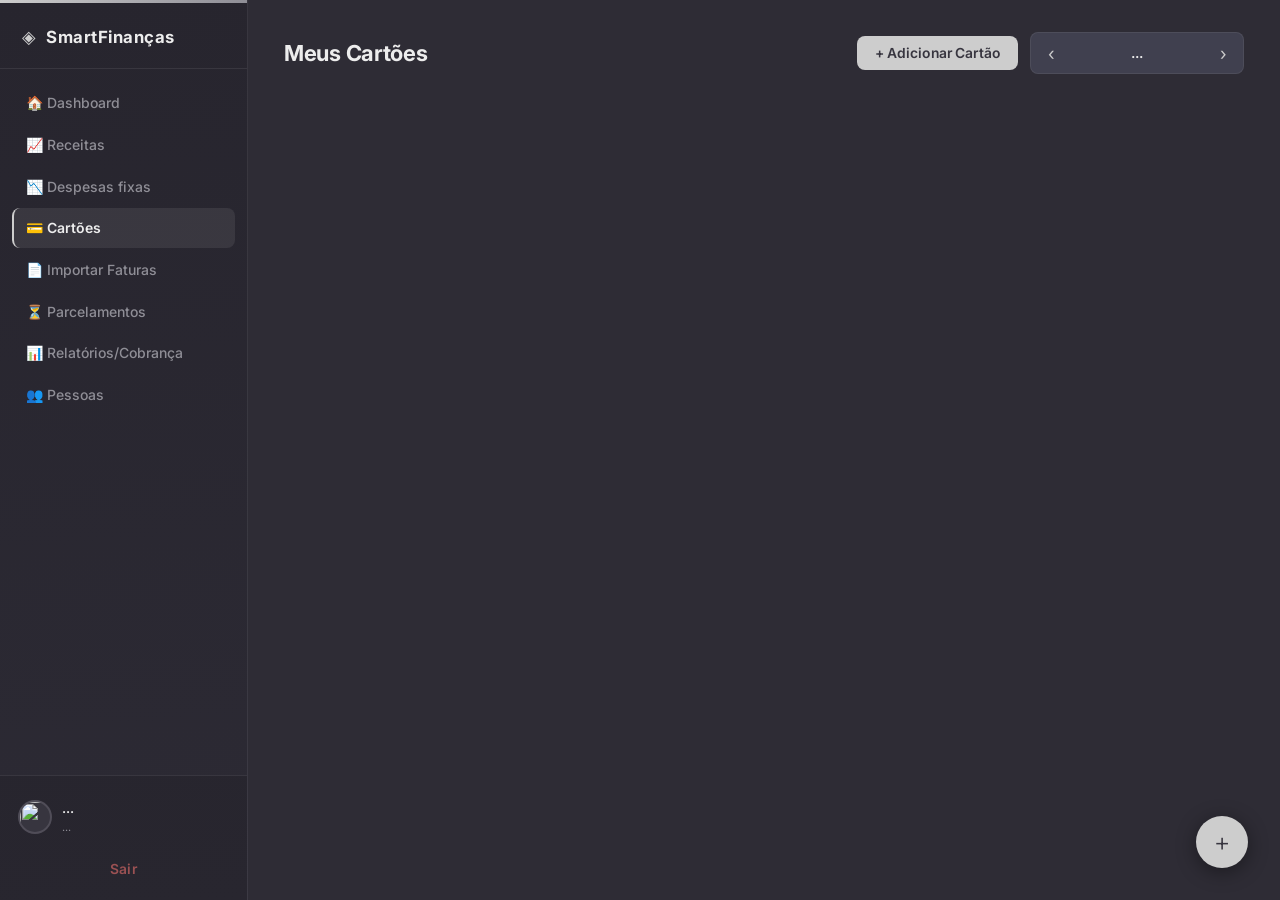
==== commit c94ab49c: "feat: apelido/categoria na importação, categorias em todas as páginas, parcelamentos melhorados - CA" ====
--- a/cartoes.html
+++ b/cartoes.html
@@ -130,6 +130,10 @@
                 <div class="fl-group">
                     <select id="lr-dono" class="form-control"></select>
                     <label>Responsável</label>
+                </div>
+                <div class="fl-group">
+                    <select id="lr-categoria" class="form-control"></select>
+                    <label>Categoria</label>
                 </div>
                 <label style="display:flex;align-items:center;gap:8px;margin-bottom:12px;font-size:.875rem">
                     <input type="checkbox" id="lr-parcelado"> É parcelado?
--- a/css/style.css
+++ b/css/style.css
@@ -1,48 +1,68 @@
 /* ============================================================
    SISTEMA DE DESIGN — SMARTFINANÇAS
-   Dark Mode · DM Sans + DM Mono
+   Paleta: #37353f · #40404f · #8f8e96 · #cdcdcd · #ededed
    ============================================================ */
 
-@import url('https://fonts.googleapis.com/css2?family=DM+Mono:ital,wght@0,400;0,500;1,400&family=DM+Sans:wght@400;500;700&display=swap');
+@import url('https://fonts.googleapis.com/css2?family=Inter:wght@400;500;600;700&family=JetBrains+Mono:wght@400;500&display=swap');
 
 /* ── Variáveis ─────────────────────────────────────────────── */
 :root {
-  --bg-base       : #0f1117;
-  --bg-card       : #181c27;
-  --bg-sidebar    : #12141c;
-  --bg-input      : #1f2430;
-
-  --primary       : #3b82f6;
-  --primary-hover : #2563eb;
-
-  --success       : #22c55e;
-  --danger        : #ef4444;
-  --warning       : #f59e0b;
-  --info          : #3b82f6;
-
-  --white         : #ffffff;
-  --text-primary  : #f1f5f9;
-  --text-secondary: #94a3b8;
-  --text-muted    : #64748b;
-
-  --border        : rgba(255,255,255,0.08);
-  --radius-lg     : 12px;
-  --radius-md     : 8px;
-  --shadow        : 0 4px 24px rgba(0,0,0,0.3);
-
-  --font-ui       : 'DM Sans', sans-serif;
-  --font-mono     : 'DM Mono', monospace;
+  /* Paleta base */
+  --c1: #37353f;   /* fundo principal */
+  --c2: #40404f;   /* cards, modais */
+  --c3: #8f8e96;   /* muted, bordas, ícones */
+  --c4: #cdcdcd;   /* texto secundário, accent */
+  --c5: #ededed;   /* texto primário, CTAs */
+
+  /* Fundos */
+  --bg-base    : #2e2c35;
+  --bg-card    : var(--c2);
+  --bg-sidebar : #27252e;
+  --bg-input   : var(--c1);
+
+  /* Accent */
+  --primary      : var(--c4);
+  --primary-hover: var(--c5);
+  --primary-text : var(--c1);   /* texto escuro em cima do accent */
+
+  /* Semânticas — mantidas mas harmoniosas com a paleta */
+  --success: #5ca87a;
+  --danger : #b85c5c;
+  --warning: #b8903a;
+  --info   : var(--c3);
+
+  /* Texto */
+  --white         : var(--c5);
+  --text-primary  : var(--c5);
+  --text-secondary: var(--c4);
+  --text-muted    : var(--c3);
+
+  /* Bordas e sombras */
+  --border   : rgba(143, 142, 150, 0.16);
+  --border-md: rgba(143, 142, 150, 0.28);
+  --shadow   : 0 8px 32px rgba(0, 0, 0, 0.4);
+  --shadow-sm: 0 2px 12px rgba(0, 0, 0, 0.25);
+
+  /* Raio */
+  --radius-lg: 14px;
+  --radius-md: 8px;
+  --radius-sm: 5px;
+
+  /* Tipografia */
+  --font-ui  : 'Inter', system-ui, sans-serif;
+  --font-mono: 'JetBrains Mono', 'Courier New', monospace;
 }
 
 /* ── Reset ──────────────────────────────────────────────────── */
-*, *::before, *::after { margin:0; padding:0; box-sizing:border-box; }
+*, *::before, *::after { margin: 0; padding: 0; box-sizing: border-box; }
 
 body {
   font-family: var(--font-ui);
   background-color: var(--bg-base);
   color: var(--text-primary);
-  line-height: 1.5;
+  line-height: 1.55;
   -webkit-font-smoothing: antialiased;
+  -moz-osx-font-smoothing: grayscale;
   overflow-x: hidden;
 }
 
@@ -51,10 +71,10 @@
 input, select, textarea { font-family: inherit; outline: none; }
 
 /* ── Scrollbar ──────────────────────────────────────────────── */
-::-webkit-scrollbar       { width:6px; height:6px; }
-::-webkit-scrollbar-track { background: var(--bg-base); }
-::-webkit-scrollbar-thumb { background: var(--border); border-radius:10px; }
-::-webkit-scrollbar-thumb:hover { background: var(--text-muted); }
+::-webkit-scrollbar       { width: 5px; height: 5px; }
+::-webkit-scrollbar-track { background: transparent; }
+::-webkit-scrollbar-thumb { background: rgba(143,142,150,0.3); border-radius: 10px; }
+::-webkit-scrollbar-thumb:hover { background: rgba(143,142,150,0.55); }
 
 /* ═══════════════════════════════════════════════════════════
    LAYOUT
@@ -67,60 +87,103 @@
 
 /* ── Sidebar ────────────────────────────────────────────────── */
 .sidebar {
-  width: 240px;
-  background-color: var(--bg-sidebar);
+  width: 248px;
+  background: linear-gradient(175deg, #27252e 0%, #2c2a34 100%);
   border-right: 1px solid var(--border);
   display: flex;
   flex-direction: column;
   position: fixed;
   height: 100vh;
   z-index: 1000;
-  transition: transform 0.3s ease;
+  transition: transform 0.3s cubic-bezier(.4,0,.2,1);
   overflow-y: auto;
 }
 
+/* Linha de destaque no topo da sidebar */
+.sidebar::before {
+  content: '';
+  display: block;
+  height: 3px;
+  background: linear-gradient(90deg, var(--c4), var(--c3));
+  flex-shrink: 0;
+}
+
 .sidebar-logo {
-  padding: 24px 20px;
-  font-size: 1.125rem;
+  padding: 20px 22px 18px;
+  font-size: 1.05rem;
   font-weight: 700;
-  color: var(--white);
-  letter-spacing: -0.5px;
+  color: var(--c5);
+  letter-spacing: 0.5px;
   border-bottom: 1px solid var(--border);
+  display: flex;
+  align-items: center;
+  gap: 10px;
+}
+
+.sidebar-logo::before {
+  content: '◈';
+  font-size: 1.1rem;
+  color: var(--c4);
+  flex-shrink: 0;
 }
 
 .sidebar-nav {
   flex: 1;
-  padding: 12px;
+  padding: 14px 12px;
   display: flex;
   flex-direction: column;
   gap: 2px;
 }
 
+/* Rótulos de seção na nav */
+.nav-section-label {
+  padding: 12px 10px 5px;
+  font-size: 0.65rem;
+  font-weight: 700;
+  text-transform: uppercase;
+  letter-spacing: 0.1em;
+  color: var(--c3);
+  opacity: 0.7;
+}
+
 .nav-item {
   display: flex;
   align-items: center;
   gap: 10px;
-  padding: 10px 14px;
-  color: var(--text-secondary);
+  padding: 9px 12px;
+  color: var(--c3);
   border-radius: var(--radius-md);
-  transition: all 0.18s;
-  font-size: 0.9rem;
+  transition: all 0.16s ease;
+  font-size: 0.875rem;
   font-weight: 500;
-}
-
-.nav-item:hover { background-color: rgba(255,255,255,0.05); color: var(--white); }
-.nav-item.active { background-color: var(--primary); color: var(--white); }
+  position: relative;
+  border-left: 2px solid transparent;
+}
+
+.nav-item:hover {
+  background-color: rgba(205,205,205,0.07);
+  color: var(--c5);
+  border-left-color: rgba(205,205,205,0.3);
+}
+
+.nav-item.active {
+  background-color: rgba(205,205,205,0.1);
+  color: var(--c5);
+  font-weight: 600;
+  border-left-color: var(--c4);
+}
 
 .sidebar-footer {
-  padding: 14px;
+  padding: 14px 12px;
   border-top: 1px solid var(--border);
+  background: rgba(0,0,0,0.1);
 }
 
 .user-profile {
   display: flex;
   align-items: center;
   gap: 10px;
-  padding: 8px;
+  padding: 8px 6px;
   border-radius: var(--radius-md);
   overflow: hidden;
 }
@@ -132,24 +195,27 @@
   background-color: var(--bg-input);
   object-fit: cover;
   flex-shrink: 0;
+  border: 2px solid var(--border-md);
 }
 
 .user-info { flex: 1; overflow: hidden; }
 
 .user-name {
-  font-size: 0.85rem;
+  font-size: 0.82rem;
   font-weight: 600;
+  color: var(--c5);
   white-space: nowrap;
   overflow: hidden;
   text-overflow: ellipsis;
 }
 
 .user-email {
-  font-size: 0.7rem;
-  color: var(--text-muted);
+  font-size: 0.68rem;
+  color: var(--c3);
   white-space: nowrap;
   overflow: hidden;
   text-overflow: ellipsis;
+  margin-top: 1px;
 }
 
 .btn-logout {
@@ -158,19 +224,21 @@
   margin-top: 8px;
   display: flex;
   align-items: center;
-  gap: 4px;
-  padding: 5px 8px;
+  gap: 6px;
+  padding: 6px 10px;
   border-radius: var(--radius-md);
   transition: background 0.2s;
   width: 100%;
-}
-.btn-logout:hover { background-color: rgba(239,68,68,0.1); }
+  font-weight: 500;
+  opacity: 0.8;
+}
+.btn-logout:hover { background-color: rgba(184,92,92,0.12); opacity: 1; }
 
 /* ── Main Content ───────────────────────────────────────────── */
 .main-content {
   flex: 1;
-  margin-left: 240px;
-  padding: 28px 32px;
+  margin-left: 248px;
+  padding: 32px 36px;
   min-width: 0;
 }
 
@@ -187,14 +255,14 @@
 .page-title {
   display: flex;
   align-items: center;
-  gap: 12px;
+  gap: 14px;
 }
 
 .page-title h1 {
-  font-size: 1.5rem;
+  font-size: 1.375rem;
   font-weight: 700;
-  color: var(--white);
-  white-space: nowrap;
+  color: var(--c5);
+  letter-spacing: -0.3px;
 }
 
 /* ── Month Selector ─────────────────────────────────────────── */
@@ -214,19 +282,21 @@
   display: flex;
   align-items: center;
   justify-content: center;
-  color: var(--white);
-  border-radius: 6px;
-  font-size: 1.2rem;
-  transition: background 0.2s;
-}
-.month-nav:hover { background-color: rgba(255,255,255,0.06); }
+  color: var(--c4);
+  border-radius: var(--radius-sm);
+  font-size: 1.1rem;
+  transition: background 0.15s;
+}
+.month-nav:hover { background-color: rgba(205,205,205,0.1); color: var(--c5); }
 
 #monthDisplay {
-  padding: 0 14px;
+  padding: 0 16px;
   font-weight: 600;
   min-width: 140px;
   text-align: center;
-  font-size: 0.9rem;
+  font-size: 0.875rem;
+  color: var(--c5);
+  letter-spacing: 0.02em;
 }
 
 /* ═══════════════════════════════════════════════════════════
@@ -235,8 +305,8 @@
 
 .stats-grid {
   display: grid;
-  grid-template-columns: repeat(auto-fit, minmax(260px, 1fr));
-  gap: 20px;
+  grid-template-columns: repeat(auto-fit, minmax(240px, 1fr));
+  gap: 18px;
   margin-bottom: 28px;
 }
 
@@ -245,19 +315,32 @@
   border-radius: var(--radius-lg);
   padding: 24px;
   border: 1px solid var(--border);
-  transition: transform 0.18s, box-shadow 0.18s;
-}
-
-.card:hover { box-shadow: var(--shadow); }
-
-/* Card-row — fatura na lista */
+  transition: border-color 0.2s, box-shadow 0.2s;
+}
+
+.card:hover {
+  border-color: var(--border-md);
+  box-shadow: var(--shadow-sm);
+}
+
+/* Card com destaque de topo */
+.card-accent {
+  border-top: 3px solid var(--c4);
+}
+
+/* Card-row — lista de itens */
 .card-row {
   display: flex;
   align-items: center;
   gap: 16px;
-  padding: 16px 20px;
-  margin-bottom: 8px;
-}
+  padding: 14px 18px;
+  margin-bottom: 6px;
+  border-radius: var(--radius-md);
+  border: 1px solid var(--border);
+  background-color: rgba(55,53,63,0.5);
+  transition: background 0.15s;
+}
+.card-row:hover { background-color: rgba(64,64,79,0.8); }
 
 .card-row .row-mid {
   flex: 1;
@@ -273,10 +356,11 @@
 }
 
 .stat-label {
-  font-size: 0.8rem;
-  color: var(--text-secondary);
+  font-size: 0.7rem;
+  color: var(--c3);
   text-transform: uppercase;
-  letter-spacing: 0.05em;
+  letter-spacing: 0.08em;
+  font-weight: 600;
   margin-bottom: 6px;
 }
 
@@ -285,24 +369,25 @@
   font-weight: 700;
   font-family: var(--font-mono);
   line-height: 1.1;
-}
-
-/* Stat-card pequeno (resumo de parcelas) */
+  letter-spacing: -0.5px;
+}
+
 .stat-card {
-  background-color: var(--bg-input);
+  background-color: rgba(55,53,63,0.6);
+  border: 1px solid var(--border);
   border-radius: var(--radius-md);
   padding: 16px 20px;
   flex: 1;
 }
 
 .stat-card .stat-value {
-  font-size: 1.4rem;
+  font-size: 1.35rem;
   margin-top: 4px;
 }
 
 .valor-positivo { color: var(--success); }
 .valor-negativo { color: var(--danger); }
-.valor-neutro   { color: var(--white); }
+.valor-neutro   { color: var(--c5); }
 
 /* ═══════════════════════════════════════════════════════════
    BUTTONS
@@ -312,50 +397,66 @@
   display: inline-flex;
   align-items: center;
   justify-content: center;
-  gap: 8px;
-  padding: 10px 20px;
+  gap: 7px;
+  padding: 9px 18px;
   border-radius: var(--radius-md);
   font-weight: 600;
-  font-size: 0.9rem;
-  transition: all 0.18s;
+  font-size: 0.865rem;
+  transition: all 0.16s ease;
   white-space: nowrap;
-}
-
-.btn-primary { background-color: var(--primary); color: var(--white); }
-.btn-primary:hover { background-color: var(--primary-hover); }
-
-.btn-danger  { background-color: var(--danger); color: var(--white); }
-.btn-danger:hover  { opacity: 0.88; }
-
-.btn-ghost   { color: var(--text-secondary); }
-.btn-ghost:hover   { background-color: rgba(255,255,255,0.05); color: var(--white); }
-
-.btn-outline { border: 1px solid var(--border); color: var(--white); }
-.btn-outline:hover { background-color: rgba(255,255,255,0.05); }
-
-.btn-sm { padding: 5px 11px; font-size: 0.8rem; }
+  letter-spacing: 0.01em;
+}
+
+/* Primary — claro sobre escuro (uso do accent da paleta) */
+.btn-primary {
+  background-color: var(--c4);
+  color: var(--c1);
+}
+.btn-primary:hover {
+  background-color: var(--c5);
+  color: #27252e;
+}
+
+/* Danger */
+.btn-danger  { background-color: var(--danger); color: var(--c5); }
+.btn-danger:hover  { filter: brightness(1.12); }
+
+/* Ghost */
+.btn-ghost   { color: var(--c3); }
+.btn-ghost:hover   { background-color: rgba(205,205,205,0.08); color: var(--c5); }
+
+/* Outline */
+.btn-outline { border: 1px solid var(--border-md); color: var(--c4); }
+.btn-outline:hover { background-color: rgba(205,205,205,0.07); border-color: var(--c4); }
+
+.btn-sm { padding: 5px 11px; font-size: 0.78rem; gap: 5px; }
 
 /* ── FAB ────────────────────────────────────────────────────── */
 .fab {
   position: fixed;
   bottom: 32px;
   right: 32px;
-  width: 56px;
-  height: 56px;
+  width: 52px;
+  height: 52px;
   border-radius: 50%;
-  background-color: var(--primary);
-  color: var(--white);
-  box-shadow: 0 4px 16px rgba(59,130,246,0.45);
+  background: var(--c4);
+  color: var(--c1);
+  box-shadow: 0 4px 20px rgba(0,0,0,0.4);
   display: flex;
   align-items: center;
   justify-content: center;
-  font-size: 28px;
+  font-size: 26px;
   line-height: 1;
   z-index: 900;
   border: none;
-  transition: transform 0.2s, box-shadow 0.2s;
-}
-.fab:hover { transform: scale(1.1); box-shadow: 0 6px 20px rgba(59,130,246,0.6); }
+  font-weight: 300;
+  transition: transform 0.2s, box-shadow 0.2s, background 0.15s;
+}
+.fab:hover {
+  transform: scale(1.08);
+  background: var(--c5);
+  box-shadow: 0 6px 28px rgba(0,0,0,0.5);
+}
 
 /* ═══════════════════════════════════════════════════════════
    FORMS & FLOAT LABELS
@@ -368,11 +469,11 @@
 
 .fl-group label {
   position: absolute;
-  top: 14px;
-  left: 14px;
-  color: var(--text-muted);
-  font-size: 0.95rem;
-  transition: all 0.18s ease;
+  top: 13px;
+  left: 13px;
+  color: var(--c3);
+  font-size: 0.9rem;
+  transition: all 0.15s ease;
   pointer-events: none;
   background: transparent;
 }
@@ -381,44 +482,57 @@
 .fl-group select,
 .fl-group textarea {
   width: 100%;
-  padding: 14px 14px 10px;
-  background-color: var(--bg-input);
-  border: 1px solid var(--border);
-  border-radius: var(--radius-md);
-  color: var(--text-primary);
-  font-size: 0.95rem;
-  transition: border-color 0.18s;
-}
-
-.fl-group input:focus,
-.fl-group select:focus,
-.fl-group textarea:focus {
-  border-color: var(--primary);
-}
-
-.fl-group label.floating {
-  top: -9px;
-  left: 10px;
-  font-size: 0.7rem;
-  font-weight: 700;
-  background-color: var(--bg-card);
-  padding: 0 5px;
-  color: var(--primary);
-}
-
-.form-control {
-  width: 100%;
-  padding: 10px 14px;
+  padding: 13px 13px 9px;
   background-color: var(--bg-input);
   border: 1px solid var(--border);
   border-radius: var(--radius-md);
   color: var(--text-primary);
   font-size: 0.9rem;
-  transition: border-color 0.18s;
-}
-.form-control:focus { border-color: var(--primary); }
-
-/* ─── Rateio ────────────────────────────────────────────────── */
+  transition: border-color 0.16s, background 0.16s;
+}
+
+.fl-group input:focus,
+.fl-group select:focus,
+.fl-group textarea:focus {
+  border-color: var(--c4);
+  background-color: rgba(55,53,63,0.8);
+}
+
+.fl-group label.floating {
+  top: -8px;
+  left: 9px;
+  font-size: 0.68rem;
+  font-weight: 700;
+  background-color: var(--bg-card);
+  padding: 0 5px;
+  color: var(--c4);
+  letter-spacing: 0.04em;
+  text-transform: uppercase;
+}
+
+.form-control {
+  width: 100%;
+  padding: 10px 13px;
+  background-color: var(--bg-input);
+  border: 1px solid var(--border);
+  border-radius: var(--radius-md);
+  color: var(--text-primary);
+  font-size: 0.875rem;
+  transition: border-color 0.16s;
+}
+.form-control:focus { border-color: var(--c4); }
+
+/* Select: remover seta padrão do sistema */
+select.form-control,
+.fl-group select {
+  appearance: none;
+  background-image: url("data:image/svg+xml,%3Csvg xmlns='http://www.w3.org/2000/svg' width='12' height='8' viewBox='0 0 12 8'%3E%3Cpath d='M1 1l5 5 5-5' stroke='%238f8e96' stroke-width='1.5' fill='none' stroke-linecap='round'/%3E%3C/svg%3E");
+  background-repeat: no-repeat;
+  background-position: right 12px center;
+  padding-right: 32px;
+}
+
+/* Rateio */
 .rateio-linha {
   display: grid;
   grid-template-columns: 1fr 80px 32px;
@@ -429,7 +543,7 @@
 .rateio-linha .form-control,
 .rateio-linha input {
   padding: 8px 10px;
-  font-size: 0.875rem;
+  font-size: 0.85rem;
 }
 
 /* ═══════════════════════════════════════════════════════════
@@ -451,8 +565,8 @@
 .modal-overlay {
   position: absolute;
   inset: 0;
-  background-color: rgba(0,0,0,0.78);
-  backdrop-filter: blur(4px);
+  background-color: rgba(20,18,26,0.82);
+  backdrop-filter: blur(6px);
 }
 
 .modal-box {
@@ -465,7 +579,17 @@
   display: flex;
   flex-direction: column;
   max-height: 92vh;
-  border: 1px solid var(--border);
+  border: 1px solid var(--border-md);
+  overflow: hidden;
+}
+
+/* Linha de cor no topo do modal */
+.modal-box::before {
+  content: '';
+  display: block;
+  height: 3px;
+  background: linear-gradient(90deg, var(--c4), var(--c3));
+  flex-shrink: 0;
 }
 
 .modal-sm { max-width: 420px; }
@@ -477,10 +601,15 @@
   flex-shrink: 0;
 }
 
-.modal-title { font-size: 1.1rem; font-weight: 700; }
+.modal-title {
+  font-size: 1.05rem;
+  font-weight: 700;
+  color: var(--c5);
+  letter-spacing: -0.2px;
+}
 
 .modal-body {
-  padding: 20px 24px;
+  padding: 22px 24px;
   overflow-y: auto;
   flex: 1;
 }
@@ -492,6 +621,7 @@
   justify-content: flex-end;
   gap: 10px;
   flex-shrink: 0;
+  background: rgba(0,0,0,0.08);
 }
 
 /* ═══════════════════════════════════════════════════════════
@@ -507,32 +637,34 @@
 
 .table th {
   text-align: left;
-  padding: 10px 14px;
-  font-size: 0.7rem;
+  padding: 9px 14px;
+  font-size: 0.68rem;
   text-transform: uppercase;
-  letter-spacing: 0.06em;
-  color: var(--text-muted);
+  letter-spacing: 0.08em;
+  font-weight: 700;
+  color: var(--c3);
   border-bottom: 1px solid var(--border);
   white-space: nowrap;
+  background: rgba(0,0,0,0.08);
 }
 
 .table td {
-  padding: 14px;
-  border-bottom: 1px solid rgba(255,255,255,0.04);
-  font-size: 0.9rem;
+  padding: 13px 14px;
+  border-bottom: 1px solid rgba(143,142,150,0.08);
+  font-size: 0.875rem;
   vertical-align: middle;
+  color: var(--c4);
 }
 
 .table tr:last-child td { border-bottom: none; }
-.table tr:hover td { background-color: rgba(255,255,255,0.02); }
-.table tr:nth-child(even) td { background-color: rgba(255,255,255,0.01); }
+.table tr:hover td { background-color: rgba(205,205,205,0.04); }
 
 /* Variante menor */
 .table-sm th,
-.table-sm td { padding: 8px 12px; font-size: 0.825rem; }
+.table-sm td { padding: 8px 12px; font-size: 0.8rem; }
 
 /* Linha de despesa paga */
-.item-pago td { opacity: 0.5; text-decoration: line-through; }
+.item-pago td { opacity: 0.45; text-decoration: line-through; }
 .item-pago td .badge { text-decoration: none; opacity: 1; }
 
 /* ═══════════════════════════════════════════════════════════
@@ -543,18 +675,19 @@
   display: inline-flex;
   align-items: center;
   padding: 2px 8px;
-  border-radius: 4px;
-  font-size: 0.7rem;
+  border-radius: var(--radius-sm);
+  font-size: 0.67rem;
   font-weight: 700;
-  color: white;
+  color: var(--c1);
   white-space: nowrap;
-  letter-spacing: 0.03em;
+  letter-spacing: 0.04em;
+  text-transform: uppercase;
 }
 
 .badge-success { background-color: var(--success); }
-.badge-danger  { background-color: var(--danger); }
-.badge-warning { background-color: var(--warning); color: #000; }
-.badge-info    { background-color: var(--info); }
+.badge-danger  { background-color: var(--danger);  }
+.badge-warning { background-color: var(--warning); }
+.badge-info    { background-color: var(--c3); }
 
 /* ═══════════════════════════════════════════════════════════
    TOASTS
@@ -567,36 +700,36 @@
   z-index: 3000;
   display: flex;
   flex-direction: column;
-  gap: 10px;
+  gap: 8px;
   pointer-events: none;
 }
 
 .toast {
-  background-color: var(--bg-card);
-  color: var(--text-primary);
+  background-color: var(--c2);
+  color: var(--c5);
   padding: 12px 16px;
   border-radius: var(--radius-md);
-  border: 1px solid var(--border);
+  border: 1px solid var(--border-md);
   display: flex;
   align-items: center;
   gap: 12px;
-  min-width: 290px;
-  max-width: 380px;
+  min-width: 280px;
+  max-width: 360px;
   box-shadow: var(--shadow);
   transform: translateX(120%);
-  transition: transform 0.3s cubic-bezier(0.68,-0.55,0.265,1.55);
+  transition: transform 0.28s cubic-bezier(0.34,1.56,0.64,1);
   pointer-events: all;
 }
 
 .toast-visible  { transform: translateX(0); }
-.toast-sucesso  { border-left: 4px solid var(--success); }
-.toast-erro     { border-left: 4px solid var(--danger); }
-.toast-aviso    { border-left: 4px solid var(--warning); }
-.toast-info     { border-left: 4px solid var(--info); }
-
-.toast-icon  { font-size: 1.1rem; flex-shrink: 0; }
-.toast-msg   { flex: 1; font-size: 0.875rem; line-height: 1.4; }
-.toast-close { color: var(--text-muted); padding: 2px 4px; flex-shrink: 0; }
+.toast-sucesso  { border-left: 3px solid var(--success); }
+.toast-erro     { border-left: 3px solid var(--danger); }
+.toast-aviso    { border-left: 3px solid var(--warning); }
+.toast-info     { border-left: 3px solid var(--c3); }
+
+.toast-icon  { font-size: 1rem; flex-shrink: 0; }
+.toast-msg   { flex: 1; font-size: 0.845rem; line-height: 1.45; }
+.toast-close { color: var(--c3); padding: 2px 4px; flex-shrink: 0; }
 
 /* ═══════════════════════════════════════════════════════════
    LOADING
@@ -605,8 +738,8 @@
 #loadingOverlay {
   position: fixed;
   inset: 0;
-  background-color: rgba(15,17,23,0.75);
-  backdrop-filter: blur(3px);
+  background-color: rgba(46,44,53,0.75);
+  backdrop-filter: blur(4px);
   display: none;
   align-items: center;
   justify-content: center;
@@ -614,12 +747,12 @@
 }
 
 .spinner {
-  width: 40px;
-  height: 40px;
-  border: 3px solid rgba(59,130,246,0.2);
-  border-top-color: var(--primary);
+  width: 38px;
+  height: 38px;
+  border: 2.5px solid rgba(205,205,205,0.15);
+  border-top-color: var(--c4);
   border-radius: 50%;
-  animation: spin 0.75s linear infinite;
+  animation: spin 0.7s linear infinite;
 }
 
 @keyframes spin { to { transform: rotate(360deg); } }
@@ -636,7 +769,6 @@
   border: 1px solid var(--border);
 }
 
-/* NÃO sobrescrever height — o canvas precisa de tamanho explícito */
 canvas { max-width: 100%; display: block; }
 
 /* ═══════════════════════════════════════════════════════════
@@ -646,33 +778,33 @@
 .upload-area { display: flex; flex-direction: column; gap: 8px; }
 
 .drop-zone {
-  border: 2px dashed var(--border);
+  border: 2px dashed var(--border-md);
   border-radius: var(--radius-lg);
-  padding: 36px 20px;
+  padding: 40px 20px;
   text-align: center;
   cursor: pointer;
   transition: all 0.2s;
-  background-color: rgba(255,255,255,0.015);
+  background-color: rgba(55,53,63,0.3);
   user-select: none;
 }
 
 .drop-zone:hover,
 .drop-zone.dragover {
-  border-color: var(--primary);
-  background-color: rgba(59,130,246,0.05);
+  border-color: var(--c4);
+  background-color: rgba(205,205,205,0.04);
 }
 
 /* Barra de progresso */
 .progresso-container {
   background-color: var(--bg-input);
   border-radius: 10px;
-  height: 8px;
+  height: 4px;
   overflow: hidden;
 }
 
 .barra-progresso {
   height: 100%;
-  background: linear-gradient(90deg, var(--primary), #60a5fa);
+  background: linear-gradient(90deg, var(--c3), var(--c5));
   width: 0%;
   transition: width 0.35s ease;
 }
@@ -699,7 +831,7 @@
 }
 
 .revisao-acoes { display: flex; gap: 10px; }
-.total-revisao { font-weight: 600; font-size: 1rem; }
+.total-revisao { font-weight: 600; font-size: 1rem; color: var(--c5); }
 
 /* ═══════════════════════════════════════════════════════════
    RELATÓRIO DE COBRANÇA
@@ -718,22 +850,21 @@
   align-items: center;
   gap: 16px;
   padding: 18px 24px;
-  background-color: rgba(255,255,255,0.02);
+  background-color: rgba(0,0,0,0.12);
   border-bottom: 1px solid var(--border);
-  border-left: 4px solid var(--primary);
+  border-left: 3px solid var(--c4);
   flex-wrap: wrap;
-  gap: 12px;
 }
 
 .rp-info { flex: 1; min-width: 120px; }
 
 .rp-nome {
-  font-size: 1.1rem;
+  font-size: 1.05rem;
   font-weight: 700;
-  color: var(--white);
-}
-
-.rp-mes { font-size: 0.8rem; margin-left: 8px; }
+  color: var(--c5);
+}
+
+.rp-mes { font-size: 0.78rem; margin-left: 8px; color: var(--c3); }
 
 .rp-total-header {
   display: flex;
@@ -743,26 +874,28 @@
 }
 
 .rp-total-valor {
-  font-size: 1.25rem;
+  font-size: 1.2rem;
   font-weight: 700;
   font-family: var(--font-mono);
   color: var(--danger);
 }
 
 .rp-body { padding: 0 24px 20px; }
-
 .rp-cartao-secao { margin-top: 20px; }
 
 .rp-cartao-titulo {
   padding: 8px 0;
   margin-bottom: 8px;
   border-bottom: 1px solid var(--border);
+  font-size: 0.875rem;
+  font-weight: 600;
+  color: var(--c4);
 }
 
 .empty-state-grande {
   text-align: center;
   padding: 64px 20px;
-  color: var(--text-muted);
+  color: var(--c3);
 }
 
 .empty-state-grande p { margin-bottom: 8px; }
@@ -771,12 +904,10 @@
    LINHA DO TEMPO DE PARCELAMENTOS
 ══════════════════════════════════════════════════════════════ */
 
-.mes-secao {
-  margin-bottom: 32px;
-}
+.mes-secao { margin-bottom: 32px; }
 
 .mes-atual .mes-header-tl {
-  border-left: 3px solid var(--primary);
+  border-left: 3px solid var(--c4);
   padding-left: 12px;
 }
 
@@ -796,14 +927,14 @@
 }
 
 .mes-nome-tl {
-  font-size: 1.05rem;
+  font-size: 1rem;
   font-weight: 700;
-  color: var(--white);
+  color: var(--c5);
 }
 
 .mes-total-tl {
   font-family: var(--font-mono);
-  font-size: 1rem;
+  font-size: 0.95rem;
   font-weight: 600;
   color: var(--danger);
 }
@@ -817,23 +948,27 @@
 .parcela-card {
   background-color: var(--bg-card);
   border: 1px solid var(--border);
-  border-left: 3px solid var(--primary);
+  border-left: 3px solid var(--c3);
   border-radius: var(--radius-md);
   padding: 14px 16px;
-  transition: transform 0.15s;
-}
-
-.parcela-card:hover { transform: translateY(-2px); }
+  transition: border-color 0.15s, transform 0.15s;
+}
+
+.parcela-card:hover {
+  transform: translateY(-2px);
+  border-color: var(--border-md);
+  border-left-color: var(--c4);
+}
 
 .parcela-encerra {
   border-left-color: var(--warning);
-  background-color: rgba(245,158,11,0.05);
+  background-color: rgba(184,144,58,0.04);
 }
 
 .parcela-desc {
-  font-size: 0.875rem;
+  font-size: 0.845rem;
   font-weight: 600;
-  color: var(--text-primary);
+  color: var(--c5);
   white-space: nowrap;
   overflow: hidden;
   text-overflow: ellipsis;
@@ -850,19 +985,19 @@
 
 .parcela-num {
   font-family: var(--font-mono);
-  font-size: 0.75rem;
-  color: var(--text-muted);
+  font-size: 0.72rem;
+  color: var(--c3);
   margin-left: auto;
 }
 
 .parcela-valor {
   font-family: var(--font-mono);
-  font-size: 1rem;
+  font-size: 0.95rem;
   font-weight: 600;
   color: var(--danger);
 }
 
-/* Filtros (parcelamentos) */
+/* Filtros */
 .filters { display: flex; gap: 12px; align-items: center; flex-wrap: wrap; }
 
 /* ═══════════════════════════════════════════════════════════
@@ -871,9 +1006,9 @@
 
 .limite-bar-wrap {
   margin: 12px 0 4px;
-  background-color: var(--bg-input);
+  background-color: rgba(55,53,63,0.8);
   border-radius: 10px;
-  height: 5px;
+  height: 4px;
   overflow: hidden;
 }
 
@@ -888,7 +1023,7 @@
 ══════════════════════════════════════════════════════════════ */
 
 .mono       { font-family: var(--font-mono); font-weight: 500; }
-.text-muted { color: var(--text-muted); }
+.text-muted { color: var(--c3); }
 .small      { font-size: 0.75rem; }
 
 .mb-0 { margin-bottom: 0 !important; }
@@ -906,8 +1041,15 @@
 .empty-state {
   text-align: center;
   padding: 40px 20px;
-  color: var(--text-muted);
-  font-size: 0.9rem;
+  color: var(--c3);
+  font-size: 0.875rem;
+}
+
+/* Divisor sutil */
+.divider {
+  border: none;
+  border-top: 1px solid var(--border);
+  margin: 16px 0;
 }
 
 /* ═══════════════════════════════════════════════════════════
@@ -921,24 +1063,26 @@
   .sidebar { transform: translateX(-100%); }
   .sidebar.sidebar-open { transform: translateX(0); }
 
-  .main-content { margin-left: 0; padding: 16px; }
+  .main-content { margin-left: 0; padding: 18px 16px; }
 
   #hamburger {
     display: flex;
     align-items: center;
     justify-content: center;
-    font-size: 1.4rem;
-    color: var(--white);
+    font-size: 1.3rem;
+    color: var(--c4);
     width: 36px;
     height: 36px;
     flex-shrink: 0;
+    border-radius: var(--radius-sm);
   }
+  #hamburger:hover { background: rgba(205,205,205,0.08); }
 
   #sidebarOverlay {
     display: block;
     position: fixed;
     inset: 0;
-    background: rgba(0,0,0,0.55);
+    background: rgba(20,18,26,0.65);
     z-index: 998;
     opacity: 0;
     visibility: hidden;
@@ -946,19 +1090,21 @@
   }
   #sidebarOverlay.visible { opacity: 1; visibility: visible; }
 
-  .stats-grid { grid-template-columns: 1fr; }
+  .stats-grid   { grid-template-columns: 1fr; }
   .parcelas-grid { grid-template-columns: 1fr; }
 
   header.page-header { flex-direction: column; align-items: flex-start; gap: 12px; }
   .month-selector { width: 100%; justify-content: space-between; }
 
-  .fab { bottom: 20px; right: 20px; }
+  .fab { bottom: 20px; right: 20px; width: 48px; height: 48px; font-size: 24px; }
 
   .rp-header { flex-direction: column; align-items: flex-start; }
   .rp-total-header { align-items: flex-start; }
 }
 
 @media (max-width: 560px) {
-  .modal-box { margin: 0 8px; }
+  .modal-box { margin: 0; border-radius: var(--radius-lg) var(--radius-lg) 0 0; align-self: flex-end; max-height: 96vh; }
+  .modal-wrapper { align-items: flex-end; padding: 0; }
   .card { padding: 16px; }
-}
+  .main-content { padding: 14px 12px; }
+}
